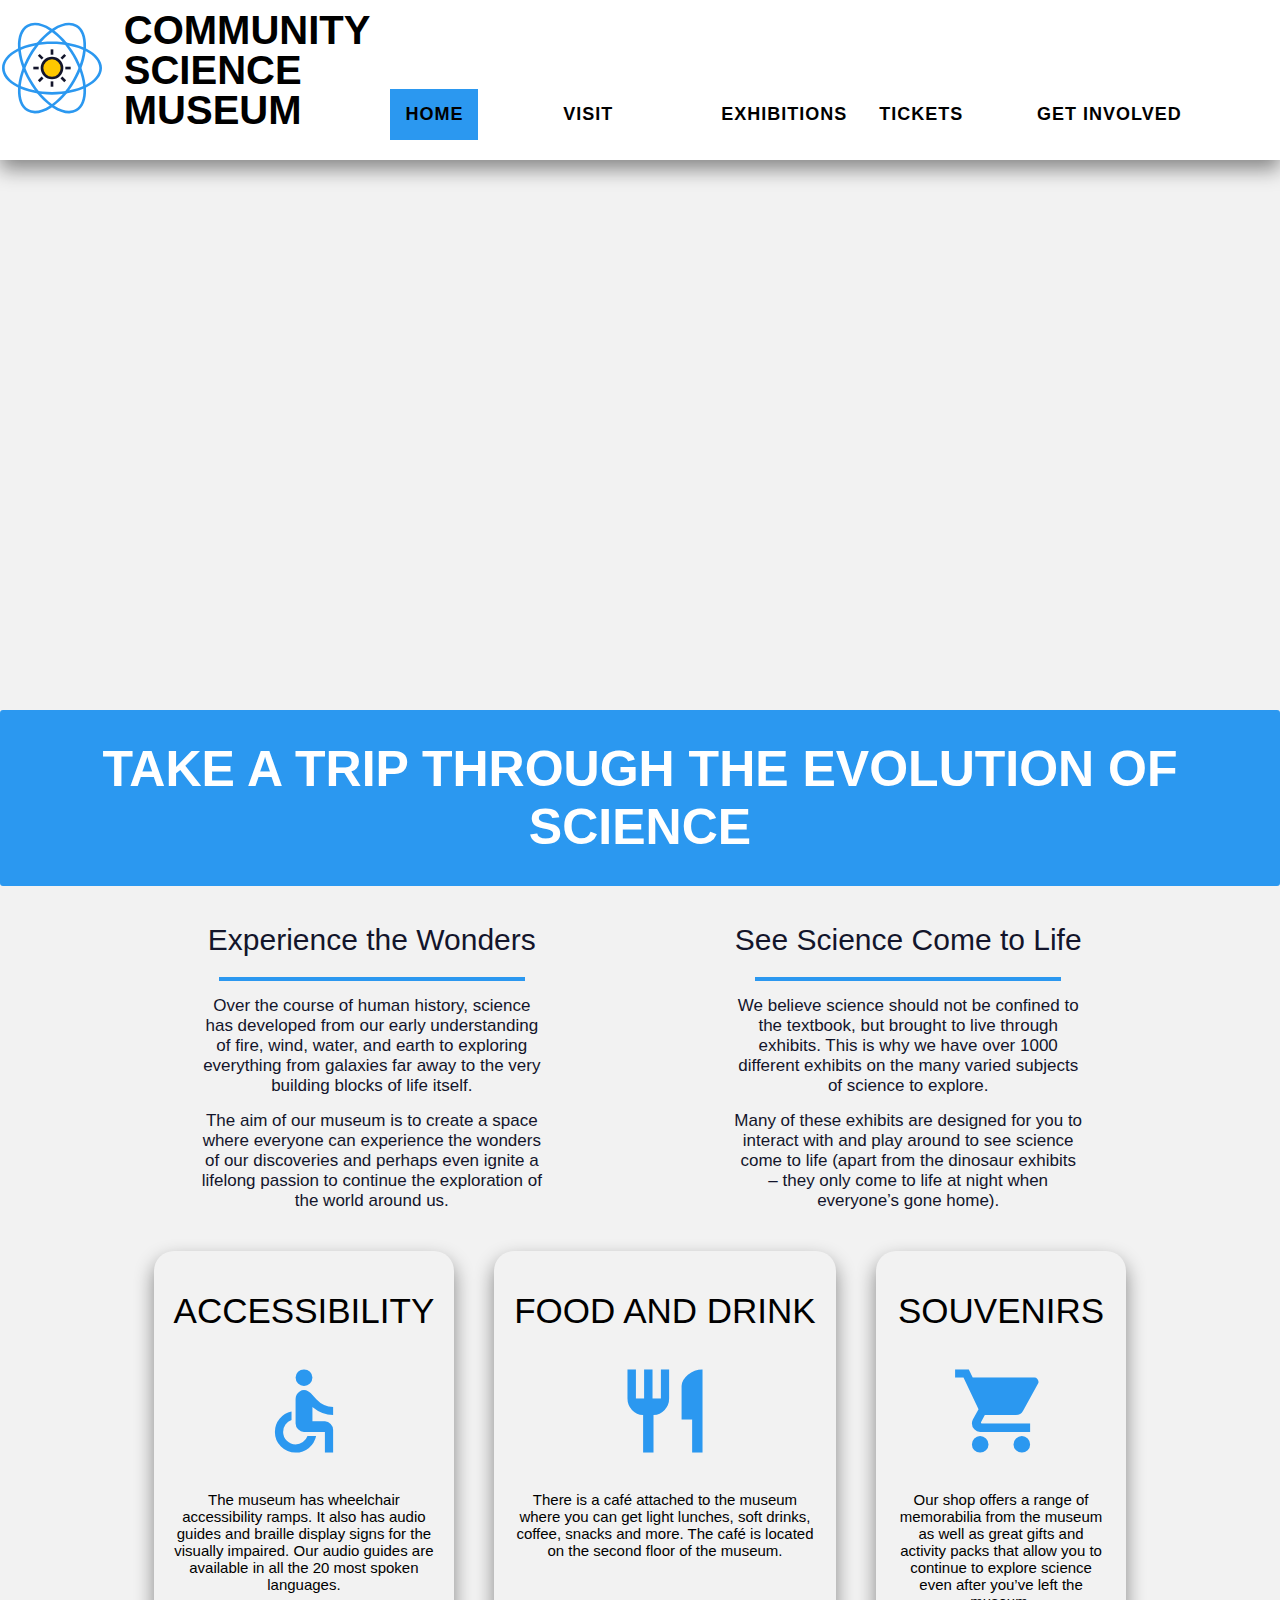
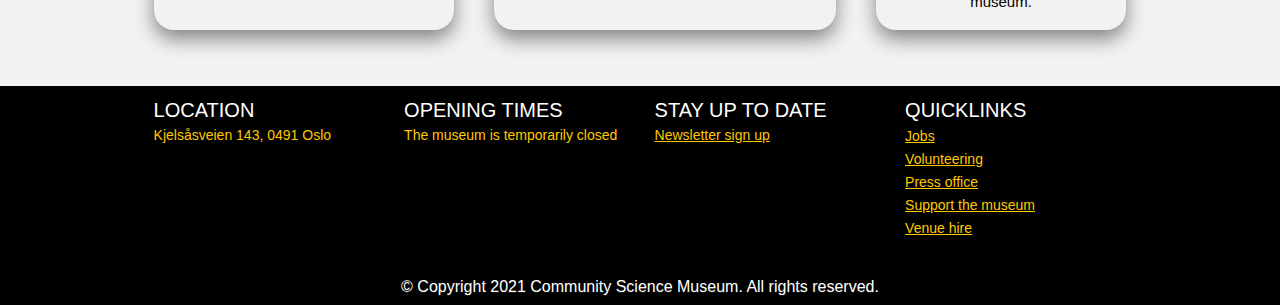
==== semesterproject/index.html @ 617e719e "first commit" ====
<!DOCTYPE html>
<html lang="en">
  <head>
    <meta charset="UTF-8" />
    <meta name="author" content="Herman Randem" />
    <meta name="viewport" content="width=device-width, initial-scale=1.0" />
    <meta
      name="description"
      content="Community Science Museum is a community where anyone can experience the evolution of science through exciting exhibitions and informative guides. We have special events and programs for kids, teachers and researchers."
    />
    <!-- Hotjar Tracking Code for https://priceless-kepler-47f0bd.netlify.app/index.html -->
    <script>
      (function (h, o, t, j, a, r) {
        h.hj =
          h.hj ||
          function () {
            (h.hj.q = h.hj.q || []).push(arguments);
          };
        h._hjSettings = { hjid: 2417031, hjsv: 6 };
        a = o.getElementsByTagName("head")[0];
        r = o.createElement("script");
        r.async = 1;
        r.src = t + h._hjSettings.hjid + j + h._hjSettings.hjsv;
        a.appendChild(r);
      })(window, document, "https://static.hotjar.com/c/hotjar-", ".js?sv=");
    </script>

    <script type="text/javascript" src="js/index.js"></script>
    <link href="styles/index.css" rel="stylesheet" />
    <link href="styles/core.css" rel="stylesheet" />
    <link
      rel="stylesheet"
      rel="preload"
      href="https://fonts.googleapis.com/icon?family=Material+Icons"
    />
    <title>Community Science Museum</title>
  </head>
  <body>
    <!-- HEADER START -->
    <header>
      <div id="logo">
        <a
          alt="Community Science Museum logo."
          href="index.html"
          aria-label="Community Science Museum logo."
        >
          <svg
            xmlns="http://www.w3.org/2000/svg"
            width="150"
            height="136.08"
            viewBox="0 0 150 136.08"
          >
            <g id="Logo" transform="translate(-53 -59.96)">
              <rect
                id="Rectangle_8"
                data-name="Rectangle 8"
                width="4"
                height="8"
                transform="translate(126 148)"
                fill="#13152b"
              />
              <rect
                id="Rectangle_9"
                data-name="Rectangle 9"
                width="4"
                height="8"
                transform="translate(126 100)"
                fill="#13152b"
              />
              <rect
                id="Rectangle_10"
                data-name="Rectangle 10"
                width="8"
                height="4"
                transform="translate(100 126)"
                fill="#13152b"
              />
              <rect
                id="Rectangle_11"
                data-name="Rectangle 11"
                width="8"
                height="4"
                transform="translate(148 126)"
                fill="#13152b"
              />
              <rect
                id="Rectangle_12"
                data-name="Rectangle 12"
                width="8.004"
                height="4"
                transform="translate(143.546 140.726) rotate(45)"
                fill="#13152b"
              />
              <rect
                id="Rectangle_13"
                data-name="Rectangle 13"
                width="8.004"
                height="4"
                transform="translate(109.606 106.786) rotate(45)"
                fill="#13152b"
              />
              <rect
                id="Rectangle_14"
                data-name="Rectangle 14"
                width="4"
                height="8.004"
                transform="translate(112.445 140.725) rotate(45)"
                fill="#13152b"
              />
              <rect
                id="Rectangle_15"
                data-name="Rectangle 15"
                width="4"
                height="8.004"
                transform="translate(146.383 106.786) rotate(45)"
                fill="#13152b"
              />
              <path
                id="Path_1"
                data-name="Path 1"
                d="M153.47,196.04c-7.24,0-15.424-2.77-23.984-8.229-13.369-8.525-26.188-22.671-36.1-39.831S77.643,112.647,76.944,96.806C76.225,80.5,81.038,68.51,90.5,63.048s22.249-3.635,36.012,5.141C139.878,76.714,152.7,90.86,162.6,108.02s15.748,35.333,16.447,51.174c.719,16.308-4.1,28.3-13.554,33.757A23.715,23.715,0,0,1,153.47,196.04ZM102.548,63.96A19.816,19.816,0,0,0,92.5,66.512c-8.1,4.678-12.208,15.374-11.558,30.117.671,15.21,6.323,32.737,15.916,49.351s21.943,30.271,34.78,38.458c12.443,7.935,23.757,9.727,31.861,5.05s12.208-15.374,11.558-30.117c-.671-15.21-6.323-32.737-15.916-49.351S137.2,79.749,124.358,71.562c-7.9-5.04-15.351-7.6-21.81-7.6Z"
                fill="#2b98f0"
              />
              <path
                id="Path_2"
                data-name="Path 2"
                d="M102.53,196.04A23.715,23.715,0,0,1,90.5,192.952c-9.459-5.461-14.272-17.45-13.554-33.757.7-15.841,6.54-34.015,16.447-51.174s22.726-31.305,36.1-39.831c13.762-8.775,26.553-10.6,36.012-5.141s14.272,17.45,13.554,33.757c-.7,15.841-6.54,34.015-16.447,51.174s-22.726,31.305-36.1,39.831c-8.56,5.458-16.744,8.229-23.985,8.229ZM153.452,63.96c-6.459,0-13.906,2.562-21.811,7.6-12.837,8.187-25.188,21.844-34.78,38.458s-15.245,34.14-15.916,49.351c-.65,14.743,3.454,25.439,11.558,30.117s19.417,2.885,31.861-5.05c12.837-8.187,25.188-21.844,34.78-38.458s15.245-34.14,15.916-49.351c.65-14.743-3.454-25.439-11.558-30.117a19.82,19.82,0,0,0-10.05-2.552Z"
                fill="#2b98f0"
              />
              <path
                id="Path_3"
                data-name="Path 3"
                d="M128,167.96c-19.814,0-38.474-4.029-52.541-11.344C60.976,149.085,53,138.922,53,128s7.976-21.085,22.459-28.616C89.526,92.069,108.186,88.04,128,88.04s38.474,4.029,52.541,11.344C195.024,106.915,203,117.078,203,128s-7.976,21.085-22.459,28.616C166.474,163.931,147.814,167.96,128,167.96Zm0-75.92c-39.149,0-71,16.131-71,35.96s31.851,35.96,71,35.96,71-16.131,71-35.96-31.851-35.96-71-35.96Z"
                fill="#2b98f0"
              />
              <circle
                id="Ellipse_1"
                data-name="Ellipse 1"
                cx="15"
                cy="15"
                r="15"
                transform="translate(113 113)"
                fill="#FFC800"
              />
              <path
                id="Path_4"
                data-name="Path 4"
                d="M128,145a17,17,0,1,1,17-17A17.019,17.019,0,0,1,128,145Zm0-30a13,13,0,1,0,13,13A13.015,13.015,0,0,0,128,115Z"
                fill="#13152b"
              />
            </g>
          </svg>
        </a>
      </div>
      <a href="index.html">
        <div class="bannerwrap">
          <h1 class="banner">community</h1>
          <h2 class="banner">science</h2>
          <h3 class="banner">museum</h3>
        </div>
      </a>
      <div class="navbar">
        <ul>
          <li><a class="current" href="index.html">Home</a></li>
          <li><a href="visit.html">Visit</a></li>
          <li><a href="exhibitions.html">Exhibitions</a></li>
          <li><a href="tickets.html">Tickets</a></li>
          <li><a href="getinvolved.html">Get involved</a></li>
        </ul>
      </div>
      <div class="hamburger">
        <i onclick="check()" class="material-icons"> menu </i>
      </div>
      <div class="hamburgerout hidden" id="hambu">
        <ul>
          <a href="index.html"><li>Home</li></a>
          <a href="visit.html"><li>Visit</li></a>
          <a href="exhibitions.html"><li>Exhibitions</li></a>
          <a href="tickets.html"><li>Tickets</li></a>
          <a href="getinvolved.html"><li>Get involved</li></a>
        </ul>
      </div>
    </header>
    <!-- HEADER END -->
    <main>
      <div class="welcome">
        <div class="headline">
          <h4 class="audiohead">
            take a trip through the evolution of science
          </h4>
        </div>
      </div>
      <div class="board">
        <div class="exp">
          <h5 class="boardhead">Experience the Wonders</h5>
          <div class="breakline"></div>
          <p class="subtext">
            Over the course of human history, science has developed from our
            early understanding of fire, wind, water, and earth to exploring
            everything from galaxies far away to the very building blocks of
            life itself.
          </p>
          <p class="subtext">
            The aim of our museum is to create a space where everyone can
            experience the wonders of our discoveries and perhaps even ignite a
            lifelong passion to continue the exploration of the world around us.
          </p>
        </div>
        <div class="life">
          <h6 class="boardhead">See Science Come to Life</h6>
          <div class="breakline"></div>
          <p class="subtext">
            We believe science should not be confined to the textbook, but
            brought to live through exhibits. This is why we have over 1000
            different exhibits on the many varied subjects of science to
            explore.
          </p>
          <p class="subtext">
            Many of these exhibits are designed for you to interact with and
            play around to see science come to life (apart from the dinosaur
            exhibits – they only come to life at night when everyone’s gone
            home).
          </p>
        </div>
      </div>
      <div class="facilitygrid">
        <div class="access">
          <h7 class="secondhead">Accessibility</h7>
          <span class="material-icons"> accessible </span>
          <p class="secondp">
            The museum has wheelchair accessibility ramps. It also has audio
            guides and braille display signs for the visually impaired. Our
            audio guides are available in all the 20 most spoken languages.
          </p>
        </div>
        <div class="consume">
          <h8 class="secondhead">Food and drink</h8>
          <span class="material-icons"> restaurant </span>
          <p class="secondp">
            There is a café attached to the museum where you can get light
            lunches, soft drinks, coffee, snacks and more. The café is located
            on the second floor of the museum.
          </p>
        </div>
        <div class="shop">
          <h9 class="secondhead">Souvenirs</h9>
          <span class="material-icons"> local_grocery_store </span>
          <p class="secondp">
            Our shop offers a range of memorabilia from the museum as well as
            great gifts and activity packs that allow you to continue to explore
            science even after you’ve left the museum.
          </p>
        </div>
      </div>
    </main>
    <!-- FooTer -->
    <footer>
      <div class="footerpart1">
        <h6 class="footerhead">Location</h6>
        <p class="footerp">Kjelsåsveien 143, 0491 Oslo</p>
      </div>
      <div class="footerpart2">
        <h7 class="footerhead">Opening times</h7>
        <p class="footerp">The museum is temporarily closed</p>
      </div>
      <div class="footerpart3">
        <h8 class="footerhead">Stay up to date</h8>
        <a href="#">Newsletter sign up</a>
      </div>
      <div class="footerpart4">
        <h9 class="footerhead">Quicklinks</h9>
        <ul>
          <li><a href="getinvolved.html">Jobs</a></li>
          <li><a href="getinvolved.html">Volunteering</a></li>
          <li><a href="#">Press office</a></li>
          <li><a href="getinvolved.html">Support the museum</a></li>
          <li><a href="#">Venue hire</a></li>
        </ul>
      </div>
      <div class="footercopy">
        <p class="cp-text">
          © Copyright 2021 Community Science Museum. All rights reserved.
        </p>
      </div>
    </footer>
  </body>
</html>
---- semesterproject/styles/index.css ----
.welcome {
	position: relative;
	background-image: url("/images/mammothcomp.webp");
	background-size: cover;
	height: 730px;
	overflow-x: hidden;
	overflow-y: hidden;
}
.headline {
	background-color: #2b98f0;
	border-radius: 3px;
	position: absolute;
	width: 100%;
	margin-top: 550px;
	padding: 0px;
	text-align: center;
}
.board {
	display: grid;
	grid-template-areas: "exp life";
	grid-template-columns: 1fr 1fr;
	margin: 1% 12% 2% 12%;
	grid-gap: 100px;
}
.boardhead {
	font-family: "Audiowide", sans-serif;
	font-size: 30px;
	color: #13152b;
	margin: 20px;
	font-weight: 200;
	text-align: center;
}
.breakline {
	border-width: 0px 0px 4px 0px;
	border-style: solid;
	width: 50%;
	margin: 0px auto;
	display: flex;
	color: #2b98f0;
}
.subtext {
	font-family: "OpenSansReg", sans-serif;
	font-size: 17px;
	color: #13152b;
	text-align: center;
	max-width: 80%;
	margin: 15px auto;
}
.audiohead {
	font-family: "Audiowide", sans-serif;
	font-size: 50px;
	color: #fff;
	text-transform: uppercase;
	margin: 30px;
}
.exp {
	grid-area: exp;
}
.life {
	grid-area: life;
}
.facilitygrid {
	display: grid;
	grid-template-areas: "access consume shop";
	grid-template-columns: 1fr 1fr 1fr;
	margin: 1% 12% 2% 12%;
	grid-gap: 40px;
}
.access {
	grid-area: access;
	box-shadow: 0px 9px 19px rgba(0, 0, 0, 0.45);
	padding: 20px;
	color: #000;
	border-radius: 20px;
}
.consume {
	grid-area: consume;
	box-shadow: 0px 9px 19px rgba(0, 0, 0, 0.45);
	padding: 20px;
	color: #000;
	border-radius: 20px;
}
.shop {
	grid-area: shop;
	box-shadow: 0px 9px 19px rgba(0, 0, 0, 0.45);
	padding: 20px;
	color: #000;
	border-radius: 20px;
}
.facilitygrid span {
	display: block;
	text-align: center;
	color: #2b98f0;
	font-size: 100px;
	margin: 30px 0px;
}
.secondhead {
	display: block;
	font-family: "OpenSansBold", sans-serif;
	font-size: 35px;
	text-transform: uppercase;
	margin: 20px 0px;
	text-align: center;
	white-space: nowrap;
}
.secondp {
	font-family: "OpenSansReg", sans-serif;
	font-size: 15px;
	text-align: center;
	max-width: 500px;
	margin: auto;
}
@media only screen and (max-width: 1145px) {
	.facilitygrid {
		grid-template-areas:
			"access"
			"consume"
			"shop";
		grid-template-columns: 1fr;
		margin: 100px;
	}
	.welcome {
		background-position: center;
		height: 450px;
	}
	.headline {
		margin-top: 300px;
	}
	.audiohead {
		font-size: 25px;
		margin: 10px 5px;
	}
}
@media only screen and (max-width: 450px) {
	.facilitygrid {
		margin: 1%;
	}
}
@media only screen and (max-width: 850px) {
	.board {
		grid-template-areas:
			"exp"
			"life";
		grid-template-columns: 1fr;
		grid-gap: 20px;
	}
}
---- semesterproject/styles/core.css ----
@font-face {
	font-family: OpenSansReg;
	src: url("/fonts/OpenSans-Regular.ttf");
}
@font-face {
	font-family: OpenSansBold;
	src: url("/fonts/OpenSans-Bold.ttf");
}
@font-face {
	font-family: Audiowide;
	src: url("/fonts/Audiowide-Regular.ttf");
}

/* Remove outlines */
input:focus,
select:focus,
textarea:focus,
button:focus {
	outline: none;
}
/* Outlines */

/* HEADER */
header {
	box-shadow: 0px 9px 19px rgba(0, 0, 0, 0.45);
	grid-template-areas:
		"logo banner navbar"
		"hamburger hamburger hamburger";
	grid-template-columns: 0.7fr 1.5fr 6fr;
	grid-gap: 20px;
	background-color: #fff;
	display: grid;
	width: 100%;
}
header a {
	text-decoration: none;
}
body {
	margin: 0;
	background-color: #f2f2f2;
	display: flex;
	min-height: 100vh;
	flex-direction: column;
}
main {
	flex: 1;
}
#logo {
	grid-area: logo;
	display: flex;
	margin: auto;
}
svg {
	width: 100px;
}
.bannerwrap {
	grid-area: banner;
	display: flex;
	flex-direction: column;
}
.banner {
	color: #000;
	margin: 0px;
	text-transform: uppercase;
	font-size: 40px;
	font-family: "Audiowide", sans-serif;
	display: inline;
	line-height: 40px;
	user-select: none;
}
h1.banner {
	margin-top: 10px;
}
.current {
	background-color: #2b98f0;
	color: #000 !important;
}
.hamburger {
	margin: auto;
	display: none;
}
.hamburger i {
	color: #000;
	font-size: 3rem;
	user-select: none;
	padding: 10px;
	margin-left: 10px;
}
.hamburgerout {
	text-align: center;
	width: 100%;
	grid-area: hamburger;
}

.hidden {
	display: none;
}

.hamburgerout ul {
	list-style: none;
	margin: 0px;
	padding: 0px;
}
.hamburgerout li {
	margin: 0px 0px 0px 0px;
	border-style: solid;
	border-width: 1px 0px 0px 0px;
	font-family: "OpenSansReg", sans-serif;
	text-transform: uppercase;
	padding: 20px 0px;
}
.hamburgerout a {
	color: #000;
	text-decoration: none;
	font-size: 18px;
	font-weight: 600;
	text-transform: uppercase;
}
.hamburgerout li:hover {
	background-color: #2b98f0;
	color: white;
}
.navbar {
	display: flex;
}
.navbar ul {
	margin: 0;
	padding: 0;
	display: flex;
	width: 100%;
	margin-right: 100px;
}
.navbar li {
	text-transform: uppercase;
	list-style: none;
	flex-grow: 1;
	white-space: nowrap;
	font-family: "OpenSansReg", sans-serif;
	font-weight: 300;
	position: relative;
	letter-spacing: 1px;
}
.navbar li a {
	font-weight: 600;
	color: #000;
	position: absolute;
	bottom: 0;
	padding: 15px;
	font-size: 18px;
	-webkit-transition: 0.2s ease;
	-o-transition: 0.2s ease;
	transition: 0.2s ease;
}
.navbar li a:hover {
	cursor: pointer;
	background-color: #7c7a7a;
	color: #fff;
}
/* HEADER END */

/* Reused breakline */
.breakline {
	border-width: 0px 0px 4px 0px;
	border-style: solid;
	width: 70%;
	display: flex;
	color: #2b98f0;
}
/* Footer */
footer {
	background-color: #000;
	display: grid;
	grid-template-areas:
		"location opening newsletter quicklinks"
		"copyright copyright copyright copyright";
	grid-template-columns: 1fr 1fr 1fr 1fr;
	grid-gap: 0px 3%;
	padding: 1% 12% 0% 12%;
	margin-top: 30px;
}
.footerpart1 {
	grid-area: location;
}
.footerpart2 {
	grid-area: opening;
}
.footerpart3 {
	grid-area: newsletter;
}
.footerpart4 {
	grid-area: quicklinks;
}
.footercopy {
	grid-area: copyright;
}
.footerhead {
	font-family: "OpenSansLightBold", sans-serif;
	font-size: 20px;
	margin: 0px;
	text-transform: uppercase;
	color: white;
	font-weight: normal;
}
.footerp {
	font-family: "OpenSansReg", sans-serif;
	font-size: 14px;
	margin: 5px 0px;
	color: #ffc800;
}
.footerpart3 a {
	color: #ffc800;
	font-family: "OpenSansReg", sans-serif;
	font-size: 14px;
	display: flex;
	flex-direction: column;
	margin: 5px 0px;
}
.footerpart4 ul {
	list-style: none;
	padding: 0px;
	margin: 0px;
}
.footerpart4 li {
	margin: 5px 0px;
}
.footerpart4 a {
	color: #ffc800;
	font-family: "OpenSansReg", sans-serif;
	font-size: 14px;
}
.cp-text {
	color: white;
	text-shadow: 0 1px rgba(255, 255, 255, 0.1);
	text-align: center;
	font-family: "Raleway", sans-serif;
	padding-top: 20px;
	font-size: 16px;
	padding-bottom: 4px;
	margin-bottom: 5px;
}
/* Footer end */
/* Footer layout switch */
@media only screen and (max-width: 920px) {
	footer {
		grid-template-areas:
			"location quicklinks"
			"newsletter quicklinks"
			"opening quicklinks"
			"copyright copyright";
		grid-template-columns: 1fr 1fr;
		padding: 2% 10% 0% 10%;
	}
}
/* Hamburger entry */
@media only screen and (max-width: 1245px) {
	.navbar {
		display: none;
	}
	.hamburger {
		margin: auto;
		display: flex;
		margin-right: 50px;
	}
	svg {
		padding-left: 10px;
	}
}
@media only screen and (min-width: 1246px) {
	.hamburgerout {
		display: none;
	}
}
/* Larger phonescreens */
@media only screen and (max-width: 600px) {
	.banner {
		font-size: 25px;
		line-height: normal;
	}
	h1.banner {
		margin-top: 20px;
	}
	.hamburger i {
		font-size: 33px;
	}
	header {
		grid-gap: 5px;
	}
	.secondhead {
		white-space: normal;
	}
	svg {
		width: 80px;
	}
}
/* 340px wide screens */
@media only screen and (max-width: 400px) {
	.hamburgerout {
		text-align: left;
	}
	.hamburgerout li {
		padding-left: 10px;
	}
	svg {
		padding-left: 1px;
	}
}
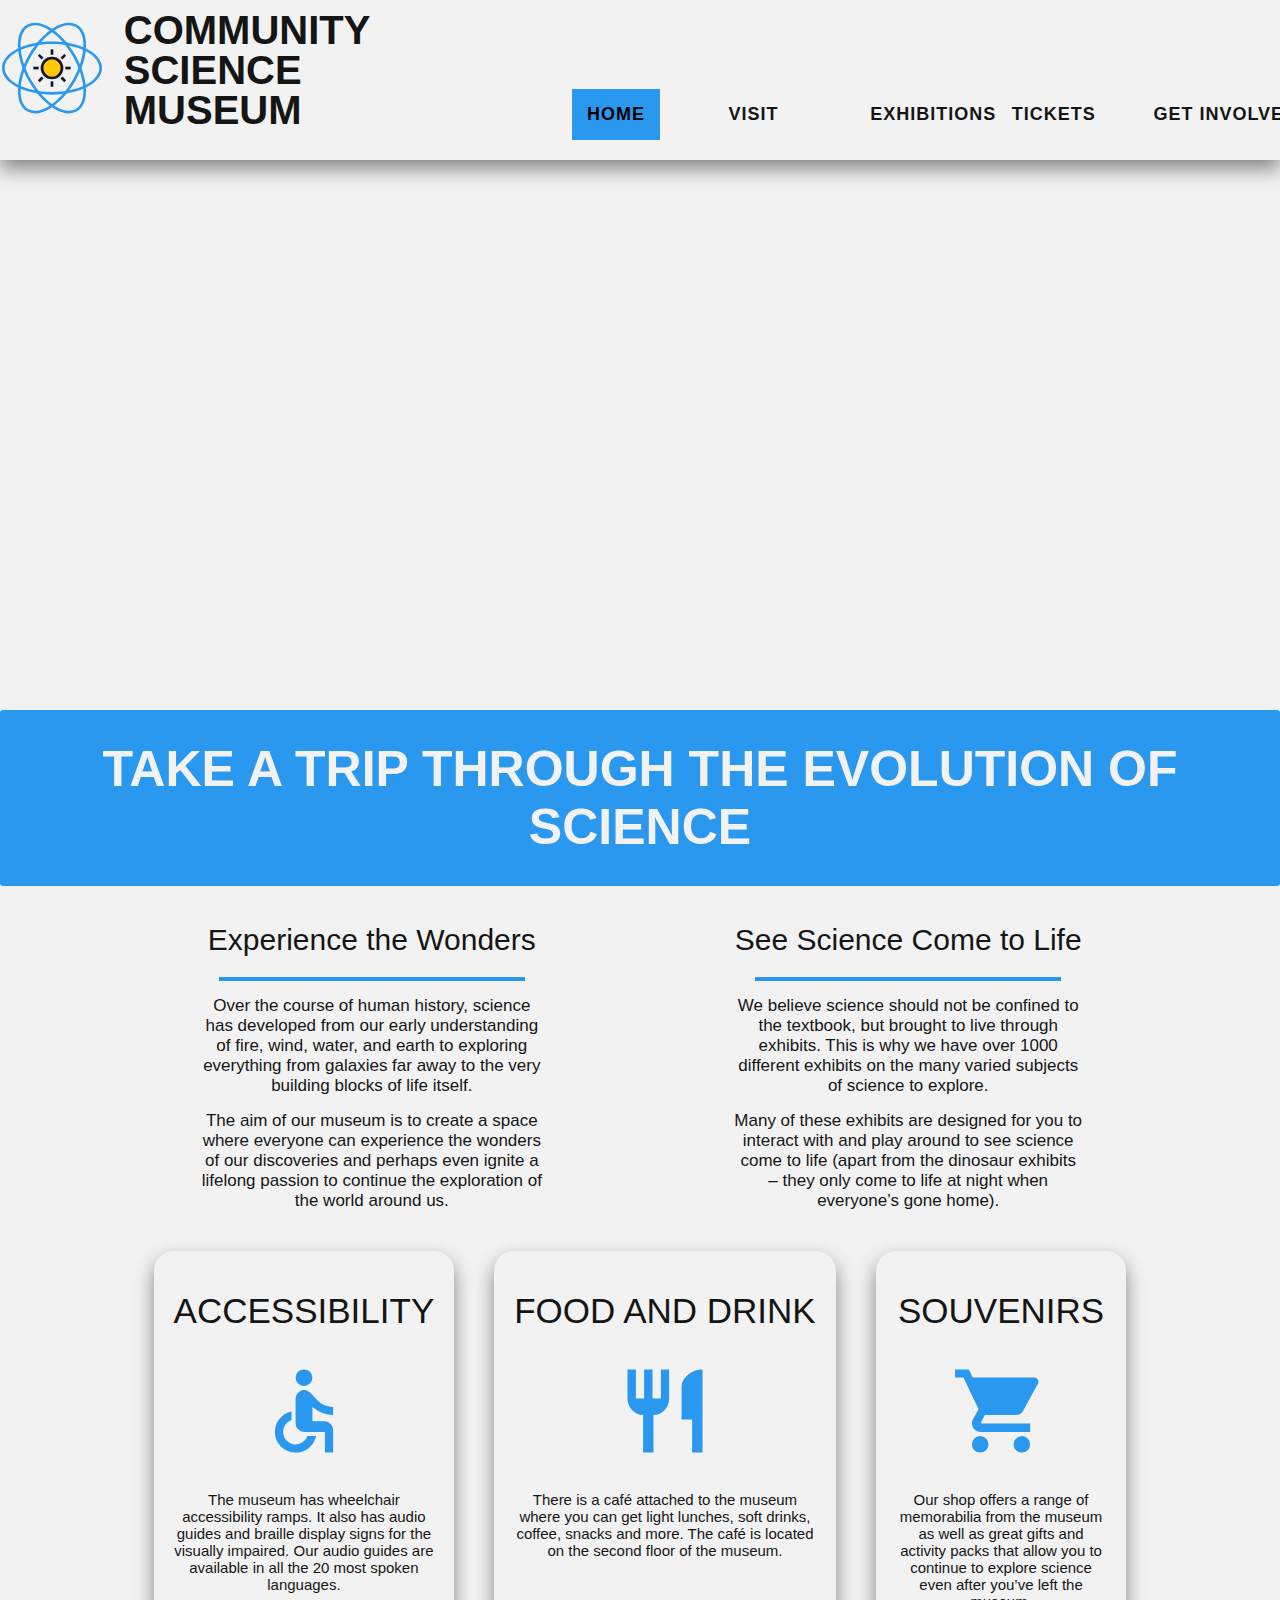
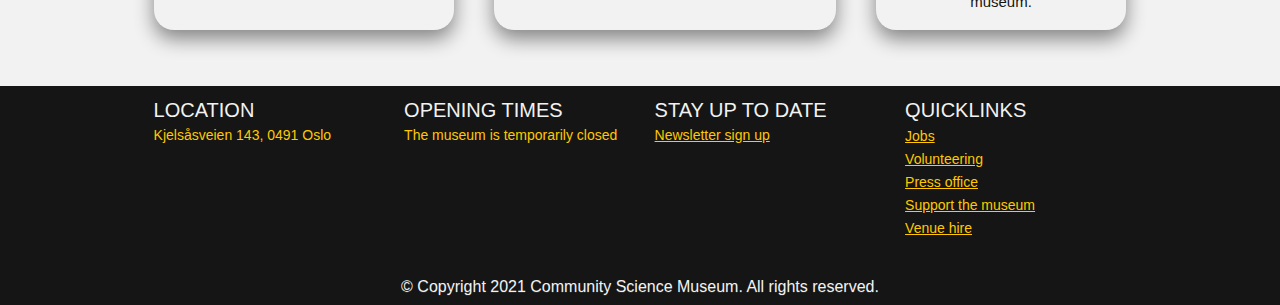
==== commit d40a1658: "Added root colors to project" ====
--- a/semesterproject/index.html
+++ b/semesterproject/index.html
@@ -1,287 +1,287 @@
 <!DOCTYPE html>
 <html lang="en">
-  <head>
-    <meta charset="UTF-8" />
-    <meta name="author" content="Herman Randem" />
-    <meta name="viewport" content="width=device-width, initial-scale=1.0" />
-    <meta
-      name="description"
-      content="Community Science Museum is a community where anyone can experience the evolution of science through exciting exhibitions and informative guides. We have special events and programs for kids, teachers and researchers."
-    />
-    <!-- Hotjar Tracking Code for https://priceless-kepler-47f0bd.netlify.app/index.html -->
-    <script>
-      (function (h, o, t, j, a, r) {
-        h.hj =
-          h.hj ||
-          function () {
-            (h.hj.q = h.hj.q || []).push(arguments);
-          };
-        h._hjSettings = { hjid: 2417031, hjsv: 6 };
-        a = o.getElementsByTagName("head")[0];
-        r = o.createElement("script");
-        r.async = 1;
-        r.src = t + h._hjSettings.hjid + j + h._hjSettings.hjsv;
-        a.appendChild(r);
-      })(window, document, "https://static.hotjar.com/c/hotjar-", ".js?sv=");
-    </script>
+	<head>
+		<meta charset="UTF-8" />
+		<meta name="author" content="Herman Randem" />
+		<meta name="viewport" content="width=device-width, initial-scale=1.0" />
+		<meta
+			name="description"
+			content="Community Science Museum is a community where anyone can experience the evolution of science through exciting exhibitions and informative guides. We have special events and programs for kids, teachers and researchers."
+		/>
+		<!-- Hotjar Tracking Code for https://priceless-kepler-47f0bd.netlify.app/index.html -->
+		<script>
+			(function (h, o, t, j, a, r) {
+				h.hj =
+					h.hj ||
+					function () {
+						(h.hj.q = h.hj.q || []).push(arguments);
+					};
+				h._hjSettings = { hjid: 2417031, hjsv: 6 };
+				a = o.getElementsByTagName("head")[0];
+				r = o.createElement("script");
+				r.async = 1;
+				r.src = t + h._hjSettings.hjid + j + h._hjSettings.hjsv;
+				a.appendChild(r);
+			})(window, document, "https://static.hotjar.com/c/hotjar-", ".js?sv=");
+		</script>
 
-    <script type="text/javascript" src="js/index.js"></script>
-    <link href="styles/index.css" rel="stylesheet" />
-    <link href="styles/core.css" rel="stylesheet" />
-    <link
-      rel="stylesheet"
-      rel="preload"
-      href="https://fonts.googleapis.com/icon?family=Material+Icons"
-    />
-    <title>Community Science Museum</title>
-  </head>
-  <body>
-    <!-- HEADER START -->
-    <header>
-      <div id="logo">
-        <a
-          alt="Community Science Museum logo."
-          href="index.html"
-          aria-label="Community Science Museum logo."
-        >
-          <svg
-            xmlns="http://www.w3.org/2000/svg"
-            width="150"
-            height="136.08"
-            viewBox="0 0 150 136.08"
-          >
-            <g id="Logo" transform="translate(-53 -59.96)">
-              <rect
-                id="Rectangle_8"
-                data-name="Rectangle 8"
-                width="4"
-                height="8"
-                transform="translate(126 148)"
-                fill="#13152b"
-              />
-              <rect
-                id="Rectangle_9"
-                data-name="Rectangle 9"
-                width="4"
-                height="8"
-                transform="translate(126 100)"
-                fill="#13152b"
-              />
-              <rect
-                id="Rectangle_10"
-                data-name="Rectangle 10"
-                width="8"
-                height="4"
-                transform="translate(100 126)"
-                fill="#13152b"
-              />
-              <rect
-                id="Rectangle_11"
-                data-name="Rectangle 11"
-                width="8"
-                height="4"
-                transform="translate(148 126)"
-                fill="#13152b"
-              />
-              <rect
-                id="Rectangle_12"
-                data-name="Rectangle 12"
-                width="8.004"
-                height="4"
-                transform="translate(143.546 140.726) rotate(45)"
-                fill="#13152b"
-              />
-              <rect
-                id="Rectangle_13"
-                data-name="Rectangle 13"
-                width="8.004"
-                height="4"
-                transform="translate(109.606 106.786) rotate(45)"
-                fill="#13152b"
-              />
-              <rect
-                id="Rectangle_14"
-                data-name="Rectangle 14"
-                width="4"
-                height="8.004"
-                transform="translate(112.445 140.725) rotate(45)"
-                fill="#13152b"
-              />
-              <rect
-                id="Rectangle_15"
-                data-name="Rectangle 15"
-                width="4"
-                height="8.004"
-                transform="translate(146.383 106.786) rotate(45)"
-                fill="#13152b"
-              />
-              <path
-                id="Path_1"
-                data-name="Path 1"
-                d="M153.47,196.04c-7.24,0-15.424-2.77-23.984-8.229-13.369-8.525-26.188-22.671-36.1-39.831S77.643,112.647,76.944,96.806C76.225,80.5,81.038,68.51,90.5,63.048s22.249-3.635,36.012,5.141C139.878,76.714,152.7,90.86,162.6,108.02s15.748,35.333,16.447,51.174c.719,16.308-4.1,28.3-13.554,33.757A23.715,23.715,0,0,1,153.47,196.04ZM102.548,63.96A19.816,19.816,0,0,0,92.5,66.512c-8.1,4.678-12.208,15.374-11.558,30.117.671,15.21,6.323,32.737,15.916,49.351s21.943,30.271,34.78,38.458c12.443,7.935,23.757,9.727,31.861,5.05s12.208-15.374,11.558-30.117c-.671-15.21-6.323-32.737-15.916-49.351S137.2,79.749,124.358,71.562c-7.9-5.04-15.351-7.6-21.81-7.6Z"
-                fill="#2b98f0"
-              />
-              <path
-                id="Path_2"
-                data-name="Path 2"
-                d="M102.53,196.04A23.715,23.715,0,0,1,90.5,192.952c-9.459-5.461-14.272-17.45-13.554-33.757.7-15.841,6.54-34.015,16.447-51.174s22.726-31.305,36.1-39.831c13.762-8.775,26.553-10.6,36.012-5.141s14.272,17.45,13.554,33.757c-.7,15.841-6.54,34.015-16.447,51.174s-22.726,31.305-36.1,39.831c-8.56,5.458-16.744,8.229-23.985,8.229ZM153.452,63.96c-6.459,0-13.906,2.562-21.811,7.6-12.837,8.187-25.188,21.844-34.78,38.458s-15.245,34.14-15.916,49.351c-.65,14.743,3.454,25.439,11.558,30.117s19.417,2.885,31.861-5.05c12.837-8.187,25.188-21.844,34.78-38.458s15.245-34.14,15.916-49.351c.65-14.743-3.454-25.439-11.558-30.117a19.82,19.82,0,0,0-10.05-2.552Z"
-                fill="#2b98f0"
-              />
-              <path
-                id="Path_3"
-                data-name="Path 3"
-                d="M128,167.96c-19.814,0-38.474-4.029-52.541-11.344C60.976,149.085,53,138.922,53,128s7.976-21.085,22.459-28.616C89.526,92.069,108.186,88.04,128,88.04s38.474,4.029,52.541,11.344C195.024,106.915,203,117.078,203,128s-7.976,21.085-22.459,28.616C166.474,163.931,147.814,167.96,128,167.96Zm0-75.92c-39.149,0-71,16.131-71,35.96s31.851,35.96,71,35.96,71-16.131,71-35.96-31.851-35.96-71-35.96Z"
-                fill="#2b98f0"
-              />
-              <circle
-                id="Ellipse_1"
-                data-name="Ellipse 1"
-                cx="15"
-                cy="15"
-                r="15"
-                transform="translate(113 113)"
-                fill="#FFC800"
-              />
-              <path
-                id="Path_4"
-                data-name="Path 4"
-                d="M128,145a17,17,0,1,1,17-17A17.019,17.019,0,0,1,128,145Zm0-30a13,13,0,1,0,13,13A13.015,13.015,0,0,0,128,115Z"
-                fill="#13152b"
-              />
-            </g>
-          </svg>
-        </a>
-      </div>
-      <a href="index.html">
-        <div class="bannerwrap">
-          <h1 class="banner">community</h1>
-          <h2 class="banner">science</h2>
-          <h3 class="banner">museum</h3>
-        </div>
-      </a>
-      <div class="navbar">
-        <ul>
-          <li><a class="current" href="index.html">Home</a></li>
-          <li><a href="visit.html">Visit</a></li>
-          <li><a href="exhibitions.html">Exhibitions</a></li>
-          <li><a href="tickets.html">Tickets</a></li>
-          <li><a href="getinvolved.html">Get involved</a></li>
-        </ul>
-      </div>
-      <div class="hamburger">
-        <i onclick="check()" class="material-icons"> menu </i>
-      </div>
-      <div class="hamburgerout hidden" id="hambu">
-        <ul>
-          <a href="index.html"><li>Home</li></a>
-          <a href="visit.html"><li>Visit</li></a>
-          <a href="exhibitions.html"><li>Exhibitions</li></a>
-          <a href="tickets.html"><li>Tickets</li></a>
-          <a href="getinvolved.html"><li>Get involved</li></a>
-        </ul>
-      </div>
-    </header>
-    <!-- HEADER END -->
-    <main>
-      <div class="welcome">
-        <div class="headline">
-          <h4 class="audiohead">
-            take a trip through the evolution of science
-          </h4>
-        </div>
-      </div>
-      <div class="board">
-        <div class="exp">
-          <h5 class="boardhead">Experience the Wonders</h5>
-          <div class="breakline"></div>
-          <p class="subtext">
-            Over the course of human history, science has developed from our
-            early understanding of fire, wind, water, and earth to exploring
-            everything from galaxies far away to the very building blocks of
-            life itself.
-          </p>
-          <p class="subtext">
-            The aim of our museum is to create a space where everyone can
-            experience the wonders of our discoveries and perhaps even ignite a
-            lifelong passion to continue the exploration of the world around us.
-          </p>
-        </div>
-        <div class="life">
-          <h6 class="boardhead">See Science Come to Life</h6>
-          <div class="breakline"></div>
-          <p class="subtext">
-            We believe science should not be confined to the textbook, but
-            brought to live through exhibits. This is why we have over 1000
-            different exhibits on the many varied subjects of science to
-            explore.
-          </p>
-          <p class="subtext">
-            Many of these exhibits are designed for you to interact with and
-            play around to see science come to life (apart from the dinosaur
-            exhibits – they only come to life at night when everyone’s gone
-            home).
-          </p>
-        </div>
-      </div>
-      <div class="facilitygrid">
-        <div class="access">
-          <h7 class="secondhead">Accessibility</h7>
-          <span class="material-icons"> accessible </span>
-          <p class="secondp">
-            The museum has wheelchair accessibility ramps. It also has audio
-            guides and braille display signs for the visually impaired. Our
-            audio guides are available in all the 20 most spoken languages.
-          </p>
-        </div>
-        <div class="consume">
-          <h8 class="secondhead">Food and drink</h8>
-          <span class="material-icons"> restaurant </span>
-          <p class="secondp">
-            There is a café attached to the museum where you can get light
-            lunches, soft drinks, coffee, snacks and more. The café is located
-            on the second floor of the museum.
-          </p>
-        </div>
-        <div class="shop">
-          <h9 class="secondhead">Souvenirs</h9>
-          <span class="material-icons"> local_grocery_store </span>
-          <p class="secondp">
-            Our shop offers a range of memorabilia from the museum as well as
-            great gifts and activity packs that allow you to continue to explore
-            science even after you’ve left the museum.
-          </p>
-        </div>
-      </div>
-    </main>
-    <!-- FooTer -->
-    <footer>
-      <div class="footerpart1">
-        <h6 class="footerhead">Location</h6>
-        <p class="footerp">Kjelsåsveien 143, 0491 Oslo</p>
-      </div>
-      <div class="footerpart2">
-        <h7 class="footerhead">Opening times</h7>
-        <p class="footerp">The museum is temporarily closed</p>
-      </div>
-      <div class="footerpart3">
-        <h8 class="footerhead">Stay up to date</h8>
-        <a href="#">Newsletter sign up</a>
-      </div>
-      <div class="footerpart4">
-        <h9 class="footerhead">Quicklinks</h9>
-        <ul>
-          <li><a href="getinvolved.html">Jobs</a></li>
-          <li><a href="getinvolved.html">Volunteering</a></li>
-          <li><a href="#">Press office</a></li>
-          <li><a href="getinvolved.html">Support the museum</a></li>
-          <li><a href="#">Venue hire</a></li>
-        </ul>
-      </div>
-      <div class="footercopy">
-        <p class="cp-text">
-          © Copyright 2021 Community Science Museum. All rights reserved.
-        </p>
-      </div>
-    </footer>
-  </body>
+		<script type="text/javascript" src="js/index.js"></script>
+		<link href="styles/index.css" rel="stylesheet" />
+		<link href="styles/core.css" rel="stylesheet" />
+		<link
+			rel="stylesheet"
+			rel="preload"
+			href="https://fonts.googleapis.com/icon?family=Material+Icons"
+		/>
+		<title>Community Science Museum</title>
+	</head>
+	<body>
+		<!-- HEADER START -->
+		<header>
+			<div id="logo">
+				<a
+					alt="Community Science Museum logo."
+					href="index.html"
+					aria-label="Community Science Museum logo."
+				>
+					<svg
+						xmlns="http://www.w3.org/2000/svg"
+						width="150"
+						height="136.08"
+						viewBox="0 0 150 136.08"
+					>
+						<g id="Logo" transform="translate(-53 -59.96)">
+							<rect
+								id="Rectangle_8"
+								data-name="Rectangle 8"
+								width="4"
+								height="8"
+								transform="translate(126 148)"
+								fill="#13152b"
+							/>
+							<rect
+								id="Rectangle_9"
+								data-name="Rectangle 9"
+								width="4"
+								height="8"
+								transform="translate(126 100)"
+								fill="#13152b"
+							/>
+							<rect
+								id="Rectangle_10"
+								data-name="Rectangle 10"
+								width="8"
+								height="4"
+								transform="translate(100 126)"
+								fill="#13152b"
+							/>
+							<rect
+								id="Rectangle_11"
+								data-name="Rectangle 11"
+								width="8"
+								height="4"
+								transform="translate(148 126)"
+								fill="#13152b"
+							/>
+							<rect
+								id="Rectangle_12"
+								data-name="Rectangle 12"
+								width="8.004"
+								height="4"
+								transform="translate(143.546 140.726) rotate(45)"
+								fill="#13152b"
+							/>
+							<rect
+								id="Rectangle_13"
+								data-name="Rectangle 13"
+								width="8.004"
+								height="4"
+								transform="translate(109.606 106.786) rotate(45)"
+								fill="#13152b"
+							/>
+							<rect
+								id="Rectangle_14"
+								data-name="Rectangle 14"
+								width="4"
+								height="8.004"
+								transform="translate(112.445 140.725) rotate(45)"
+								fill="#13152b"
+							/>
+							<rect
+								id="Rectangle_15"
+								data-name="Rectangle 15"
+								width="4"
+								height="8.004"
+								transform="translate(146.383 106.786) rotate(45)"
+								fill="#13152b"
+							/>
+							<path
+								id="Path_1"
+								data-name="Path 1"
+								d="M153.47,196.04c-7.24,0-15.424-2.77-23.984-8.229-13.369-8.525-26.188-22.671-36.1-39.831S77.643,112.647,76.944,96.806C76.225,80.5,81.038,68.51,90.5,63.048s22.249-3.635,36.012,5.141C139.878,76.714,152.7,90.86,162.6,108.02s15.748,35.333,16.447,51.174c.719,16.308-4.1,28.3-13.554,33.757A23.715,23.715,0,0,1,153.47,196.04ZM102.548,63.96A19.816,19.816,0,0,0,92.5,66.512c-8.1,4.678-12.208,15.374-11.558,30.117.671,15.21,6.323,32.737,15.916,49.351s21.943,30.271,34.78,38.458c12.443,7.935,23.757,9.727,31.861,5.05s12.208-15.374,11.558-30.117c-.671-15.21-6.323-32.737-15.916-49.351S137.2,79.749,124.358,71.562c-7.9-5.04-15.351-7.6-21.81-7.6Z"
+								fill="#2b98f0"
+							/>
+							<path
+								id="Path_2"
+								data-name="Path 2"
+								d="M102.53,196.04A23.715,23.715,0,0,1,90.5,192.952c-9.459-5.461-14.272-17.45-13.554-33.757.7-15.841,6.54-34.015,16.447-51.174s22.726-31.305,36.1-39.831c13.762-8.775,26.553-10.6,36.012-5.141s14.272,17.45,13.554,33.757c-.7,15.841-6.54,34.015-16.447,51.174s-22.726,31.305-36.1,39.831c-8.56,5.458-16.744,8.229-23.985,8.229ZM153.452,63.96c-6.459,0-13.906,2.562-21.811,7.6-12.837,8.187-25.188,21.844-34.78,38.458s-15.245,34.14-15.916,49.351c-.65,14.743,3.454,25.439,11.558,30.117s19.417,2.885,31.861-5.05c12.837-8.187,25.188-21.844,34.78-38.458s15.245-34.14,15.916-49.351c.65-14.743-3.454-25.439-11.558-30.117a19.82,19.82,0,0,0-10.05-2.552Z"
+								fill="#2b98f0"
+							/>
+							<path
+								id="Path_3"
+								data-name="Path 3"
+								d="M128,167.96c-19.814,0-38.474-4.029-52.541-11.344C60.976,149.085,53,138.922,53,128s7.976-21.085,22.459-28.616C89.526,92.069,108.186,88.04,128,88.04s38.474,4.029,52.541,11.344C195.024,106.915,203,117.078,203,128s-7.976,21.085-22.459,28.616C166.474,163.931,147.814,167.96,128,167.96Zm0-75.92c-39.149,0-71,16.131-71,35.96s31.851,35.96,71,35.96,71-16.131,71-35.96-31.851-35.96-71-35.96Z"
+								fill="#2b98f0"
+							/>
+							<circle
+								id="Ellipse_1"
+								data-name="Ellipse 1"
+								cx="15"
+								cy="15"
+								r="15"
+								transform="translate(113 113)"
+								fill="#FFC800"
+							/>
+							<path
+								id="Path_4"
+								data-name="Path 4"
+								d="M128,145a17,17,0,1,1,17-17A17.019,17.019,0,0,1,128,145Zm0-30a13,13,0,1,0,13,13A13.015,13.015,0,0,0,128,115Z"
+								fill="#13152b"
+							/>
+						</g>
+					</svg>
+				</a>
+			</div>
+			<a href="index.html">
+				<div class="bannerwrap">
+					<h1 class="banner">community</h1>
+					<h2 class="banner">science</h2>
+					<h3 class="banner">museum</h3>
+				</div>
+			</a>
+			<div class="navbar">
+				<ul>
+					<li><a class="current" href="index.html">Home</a></li>
+					<li><a href="visit.html">Visit</a></li>
+					<li><a href="exhibitions.html">Exhibitions</a></li>
+					<li><a href="tickets.html">Tickets</a></li>
+					<li><a href="getinvolved.html">Get involved</a></li>
+				</ul>
+			</div>
+			<div class="hamburger">
+				<i onclick="check()" class="material-icons"> menu </i>
+			</div>
+			<div class="hamburgerout hidden" id="hambu">
+				<ul>
+					<a href="index.html"><li>Home</li></a>
+					<a href="visit.html"><li>Visit</li></a>
+					<a href="exhibitions.html"><li>Exhibitions</li></a>
+					<a href="tickets.html"><li>Tickets</li></a>
+					<a href="getinvolved.html"><li>Get involved</li></a>
+				</ul>
+			</div>
+		</header>
+		<!-- HEADER END -->
+		<main>
+			<div class="welcome">
+				<div class="headline">
+					<h4 class="audiohead">
+						take a trip through the evolution of science
+					</h4>
+				</div>
+			</div>
+			<div class="board">
+				<div class="exp">
+					<h5 class="boardhead">Experience the Wonders</h5>
+					<div class="breakline"></div>
+					<p class="subtext">
+						Over the course of human history, science has developed from our
+						early understanding of fire, wind, water, and earth to exploring
+						everything from galaxies far away to the very building blocks of
+						life itself.
+					</p>
+					<p class="subtext">
+						The aim of our museum is to create a space where everyone can
+						experience the wonders of our discoveries and perhaps even ignite a
+						lifelong passion to continue the exploration of the world around us.
+					</p>
+				</div>
+				<div class="life">
+					<h6 class="boardhead">See Science Come to Life</h6>
+					<div class="breakline"></div>
+					<p class="subtext">
+						We believe science should not be confined to the textbook, but
+						brought to live through exhibits. This is why we have over 1000
+						different exhibits on the many varied subjects of science to
+						explore.
+					</p>
+					<p class="subtext">
+						Many of these exhibits are designed for you to interact with and
+						play around to see science come to life (apart from the dinosaur
+						exhibits – they only come to life at night when everyone’s gone
+						home).
+					</p>
+				</div>
+			</div>
+			<div class="facilitygrid">
+				<div class="access">
+					<h7 class="secondhead">Accessibility</h7>
+					<span class="material-icons"> accessible </span>
+					<p class="secondp">
+						The museum has wheelchair accessibility ramps. It also has audio
+						guides and braille display signs for the visually impaired. Our
+						audio guides are available in all the 20 most spoken languages.
+					</p>
+				</div>
+				<div class="consume">
+					<h8 class="secondhead">Food and drink</h8>
+					<span class="material-icons"> restaurant </span>
+					<p class="secondp">
+						There is a café attached to the museum where you can get light
+						lunches, soft drinks, coffee, snacks and more. The café is located
+						on the second floor of the museum.
+					</p>
+				</div>
+				<div class="shop">
+					<h9 class="secondhead">Souvenirs</h9>
+					<span class="material-icons"> local_grocery_store </span>
+					<p class="secondp">
+						Our shop offers a range of memorabilia from the museum as well as
+						great gifts and activity packs that allow you to continue to explore
+						science even after you’ve left the museum.
+					</p>
+				</div>
+			</div>
+		</main>
+		<!-- FooTer -->
+		<footer>
+			<div class="footerpart1">
+				<h6 class="footerhead">Location</h6>
+				<p class="footerp">Kjelsåsveien 143, 0491 Oslo</p>
+			</div>
+			<div class="footerpart2">
+				<h7 class="footerhead">Opening times</h7>
+				<p class="footerp">The museum is temporarily closed</p>
+			</div>
+			<div class="footerpart3">
+				<h8 class="footerhead">Stay up to date</h8>
+				<a href="#">Newsletter sign up</a>
+			</div>
+			<div class="footerpart4">
+				<h9 class="footerhead">Quicklinks</h9>
+				<ul>
+					<li><a href="getinvolved.html">Jobs</a></li>
+					<li><a href="getinvolved.html">Volunteering</a></li>
+					<li><a href="#">Press office</a></li>
+					<li><a href="getinvolved.html">Support the museum</a></li>
+					<li><a href="#">Venue hire</a></li>
+				</ul>
+			</div>
+			<div class="footercopy">
+				<p class="cp-text">
+					© Copyright 2021 Community Science Museum. All rights reserved.
+				</p>
+			</div>
+		</footer>
+	</body>
 </html>
--- a/semesterproject/styles/index.css
+++ b/semesterproject/styles/index.css
@@ -7,7 +7,7 @@
 	overflow-y: hidden;
 }
 .headline {
-	background-color: #2b98f0;
+	background-color: var(--altblue);
 	border-radius: 3px;
 	position: absolute;
 	width: 100%;
@@ -25,7 +25,7 @@
 .boardhead {
 	font-family: "Audiowide", sans-serif;
 	font-size: 30px;
-	color: #13152b;
+	color: var(--coal);
 	margin: 20px;
 	font-weight: 200;
 	text-align: center;
@@ -36,12 +36,12 @@
 	width: 50%;
 	margin: 0px auto;
 	display: flex;
-	color: #2b98f0;
+	color: var(--altblue);
 }
 .subtext {
 	font-family: "OpenSansReg", sans-serif;
 	font-size: 17px;
-	color: #13152b;
+	color: var(--coal);
 	text-align: center;
 	max-width: 80%;
 	margin: 15px auto;
@@ -49,7 +49,7 @@
 .audiohead {
 	font-family: "Audiowide", sans-serif;
 	font-size: 50px;
-	color: #fff;
+	color: var(--whiteout);
 	text-transform: uppercase;
 	margin: 30px;
 }
@@ -70,27 +70,27 @@
 	grid-area: access;
 	box-shadow: 0px 9px 19px rgba(0, 0, 0, 0.45);
 	padding: 20px;
-	color: #000;
+	color: var(--coal);
 	border-radius: 20px;
 }
 .consume {
 	grid-area: consume;
 	box-shadow: 0px 9px 19px rgba(0, 0, 0, 0.45);
 	padding: 20px;
-	color: #000;
+	color: var(--coal);
 	border-radius: 20px;
 }
 .shop {
 	grid-area: shop;
 	box-shadow: 0px 9px 19px rgba(0, 0, 0, 0.45);
 	padding: 20px;
-	color: #000;
+	color: var(--coal);
 	border-radius: 20px;
 }
 .facilitygrid span {
 	display: block;
 	text-align: center;
-	color: #2b98f0;
+	color: var(--altblue);
 	font-size: 100px;
 	margin: 30px 0px;
 }
--- a/semesterproject/styles/core.css
+++ b/semesterproject/styles/core.css
@@ -1,14 +1,22 @@
 @font-face {
-	font-family: OpenSansReg;
-	src: url("/fonts/OpenSans-Regular.ttf");
+  font-family: OpenSansReg;
+  src: url("/fonts/OpenSans-Regular.ttf");
 }
 @font-face {
-	font-family: OpenSansBold;
-	src: url("/fonts/OpenSans-Bold.ttf");
+  font-family: OpenSansBold;
+  src: url("/fonts/OpenSans-Bold.ttf");
 }
 @font-face {
-	font-family: Audiowide;
-	src: url("/fonts/Audiowide-Regular.ttf");
+  font-family: Audiowide;
+  src: url("/fonts/Audiowide-Regular.ttf");
+}
+
+:root {
+  --orangina: #ffc800;
+  --coal: #151515;
+  --whiteout: #f2f2f2;
+  --altblue: #2b98f0;
+  --bluehov: #005694;
 }
 
 /* Remove outlines */
@@ -16,291 +24,290 @@
 select:focus,
 textarea:focus,
 button:focus {
-	outline: none;
+  outline: none;
 }
 /* Outlines */
 
 /* HEADER */
 header {
-	box-shadow: 0px 9px 19px rgba(0, 0, 0, 0.45);
-	grid-template-areas:
-		"logo banner navbar"
-		"hamburger hamburger hamburger";
-	grid-template-columns: 0.7fr 1.5fr 6fr;
-	grid-gap: 20px;
-	background-color: #fff;
-	display: grid;
-	width: 100%;
+  box-shadow: 0px 9px 19px rgba(0, 0, 0, 0.45);
+  grid-template-areas:
+    "logo banner navbar"
+    "hamburger hamburger hamburger";
+  grid-template-columns: 0.7fr 1.5fr 6fr;
+  grid-gap: 20px;
+  background-color: var(--whiteout);
+  display: grid;
+  width: 100%;
 }
 header a {
-	text-decoration: none;
+  text-decoration: none;
 }
 body {
-	margin: 0;
-	background-color: #f2f2f2;
-	display: flex;
-	min-height: 100vh;
-	flex-direction: column;
+  margin: 0;
+  background-color: var(--whiteout);
+  display: flex;
+  min-height: 100vh;
+  flex-direction: column;
 }
 main {
-	flex: 1;
+  flex: 1;
 }
 #logo {
-	grid-area: logo;
-	display: flex;
-	margin: auto;
+  grid-area: logo;
+  display: flex;
+  margin: auto;
 }
 svg {
-	width: 100px;
+  width: 100px;
 }
 .bannerwrap {
-	grid-area: banner;
-	display: flex;
-	flex-direction: column;
+  grid-area: banner;
+  display: flex;
+  flex-direction: column;
 }
 .banner {
-	color: #000;
-	margin: 0px;
-	text-transform: uppercase;
-	font-size: 40px;
-	font-family: "Audiowide", sans-serif;
-	display: inline;
-	line-height: 40px;
-	user-select: none;
+  color: var(--coal);
+  margin: 0px;
+  text-transform: uppercase;
+  font-size: 40px;
+  font-family: "Audiowide", sans-serif;
+  display: inline;
+  line-height: 40px;
+  user-select: none;
 }
 h1.banner {
-	margin-top: 10px;
+  margin-top: 10px;
 }
 .current {
-	background-color: #2b98f0;
-	color: #000 !important;
+  background-color: var(--altblue);
+  color: #000 !important;
 }
 .hamburger {
-	margin: auto;
-	display: none;
+  margin: auto;
+  display: none;
 }
 .hamburger i {
-	color: #000;
-	font-size: 3rem;
-	user-select: none;
-	padding: 10px;
-	margin-left: 10px;
+  color: #000;
+  font-size: 3rem;
+  user-select: none;
+  padding: 10px;
+  margin-left: 10px;
 }
 .hamburgerout {
-	text-align: center;
-	width: 100%;
-	grid-area: hamburger;
+  text-align: center;
+  width: 100%;
+  grid-area: hamburger;
 }
 
 .hidden {
-	display: none;
+  display: none;
 }
 
 .hamburgerout ul {
-	list-style: none;
-	margin: 0px;
-	padding: 0px;
+  list-style: none;
+  margin: 0px;
+  padding: 0px;
 }
 .hamburgerout li {
-	margin: 0px 0px 0px 0px;
-	border-style: solid;
-	border-width: 1px 0px 0px 0px;
-	font-family: "OpenSansReg", sans-serif;
-	text-transform: uppercase;
-	padding: 20px 0px;
+  margin: 0px 0px 0px 0px;
+  border-style: solid;
+  border-width: 1px 0px 0px 0px;
+  font-family: "OpenSansReg", sans-serif;
+  text-transform: uppercase;
+  padding: 20px 0px;
 }
 .hamburgerout a {
-	color: #000;
-	text-decoration: none;
-	font-size: 18px;
-	font-weight: 600;
-	text-transform: uppercase;
+  color: #000;
+  text-decoration: none;
+  font-size: 18px;
+  font-weight: 600;
+  text-transform: uppercase;
 }
 .hamburgerout li:hover {
-	background-color: #2b98f0;
-	color: white;
+  background-color: var(--altblue);
+  color: white;
 }
 .navbar {
-	display: flex;
+  display: flex;
 }
 .navbar ul {
-	margin: 0;
-	padding: 0;
-	display: flex;
-	width: 100%;
-	margin-right: 100px;
+  margin: 0px;
+  display: flex;
+  width: 100%;
+  margin-top: 69px;
+  justify-content: space-evenly;
 }
 .navbar li {
-	text-transform: uppercase;
-	list-style: none;
-	flex-grow: 1;
-	white-space: nowrap;
-	font-family: "OpenSansReg", sans-serif;
-	font-weight: 300;
-	position: relative;
-	letter-spacing: 1px;
+  text-transform: uppercase;
+  list-style: none;
+  white-space: nowrap;
+  font-family: "OpenSansReg", sans-serif;
+  font-weight: 300;
+  position: relative;
+  letter-spacing: 1px;
 }
 .navbar li a {
-	font-weight: 600;
-	color: #000;
-	position: absolute;
-	bottom: 0;
-	padding: 15px;
-	font-size: 18px;
-	-webkit-transition: 0.2s ease;
-	-o-transition: 0.2s ease;
-	transition: 0.2s ease;
+  font-weight: 600;
+  color: var(--coal);
+  position: absolute;
+  bottom: 0;
+  padding: 15px;
+  font-size: 18px;
+  -webkit-transition: 0.2s ease;
+  -o-transition: 0.2s ease;
+  transition: 0.2s ease;
 }
 .navbar li a:hover {
-	cursor: pointer;
-	background-color: #7c7a7a;
-	color: #fff;
+  cursor: pointer;
+  background-color: #7c7a7a;
+  color: var(--whiteout);
 }
 /* HEADER END */
 
 /* Reused breakline */
 .breakline {
-	border-width: 0px 0px 4px 0px;
-	border-style: solid;
-	width: 70%;
-	display: flex;
-	color: #2b98f0;
+  border-width: 0px 0px 4px 0px;
+  border-style: solid;
+  width: 70%;
+  display: flex;
+  color: var(--altblue);
 }
 /* Footer */
 footer {
-	background-color: #000;
-	display: grid;
-	grid-template-areas:
-		"location opening newsletter quicklinks"
-		"copyright copyright copyright copyright";
-	grid-template-columns: 1fr 1fr 1fr 1fr;
-	grid-gap: 0px 3%;
-	padding: 1% 12% 0% 12%;
-	margin-top: 30px;
+  background-color: var(--coal);
+  display: grid;
+  grid-template-areas:
+    "location opening newsletter quicklinks"
+    "copyright copyright copyright copyright";
+  grid-template-columns: 1fr 1fr 1fr 1fr;
+  grid-gap: 0px 3%;
+  padding: 1% 12% 0% 12%;
+  margin-top: 30px;
 }
 .footerpart1 {
-	grid-area: location;
+  grid-area: location;
 }
 .footerpart2 {
-	grid-area: opening;
+  grid-area: opening;
 }
 .footerpart3 {
-	grid-area: newsletter;
+  grid-area: newsletter;
 }
 .footerpart4 {
-	grid-area: quicklinks;
+  grid-area: quicklinks;
 }
 .footercopy {
-	grid-area: copyright;
+  grid-area: copyright;
 }
 .footerhead {
-	font-family: "OpenSansLightBold", sans-serif;
-	font-size: 20px;
-	margin: 0px;
-	text-transform: uppercase;
-	color: white;
-	font-weight: normal;
+  font-family: "OpenSansLightBold", sans-serif;
+  font-size: 20px;
+  margin: 0px;
+  text-transform: uppercase;
+  color: var(--whiteout);
+  font-weight: normal;
 }
 .footerp {
-	font-family: "OpenSansReg", sans-serif;
-	font-size: 14px;
-	margin: 5px 0px;
-	color: #ffc800;
+  font-family: "OpenSansReg", sans-serif;
+  font-size: 14px;
+  margin: 5px 0px;
+  color: var(--orangina);
 }
 .footerpart3 a {
-	color: #ffc800;
-	font-family: "OpenSansReg", sans-serif;
-	font-size: 14px;
-	display: flex;
-	flex-direction: column;
-	margin: 5px 0px;
+  color: var(--orangina);
+  font-family: "OpenSansReg", sans-serif;
+  font-size: 14px;
+  display: flex;
+  flex-direction: column;
+  margin: 5px 0px;
 }
 .footerpart4 ul {
-	list-style: none;
-	padding: 0px;
-	margin: 0px;
+  list-style: none;
+  padding: 0px;
+  margin: 0px;
 }
 .footerpart4 li {
-	margin: 5px 0px;
+  margin: 5px 0px;
 }
 .footerpart4 a {
-	color: #ffc800;
-	font-family: "OpenSansReg", sans-serif;
-	font-size: 14px;
+  color: var(--orangina);
+  font-family: "OpenSansReg", sans-serif;
+  font-size: 14px;
 }
 .cp-text {
-	color: white;
-	text-shadow: 0 1px rgba(255, 255, 255, 0.1);
-	text-align: center;
-	font-family: "Raleway", sans-serif;
-	padding-top: 20px;
-	font-size: 16px;
-	padding-bottom: 4px;
-	margin-bottom: 5px;
+  color: var(--whiteout);
+  text-shadow: 0 1px rgba(255, 255, 255, 0.1);
+  text-align: center;
+  font-family: "Raleway", sans-serif;
+  padding-top: 20px;
+  font-size: 16px;
+  padding-bottom: 4px;
+  margin-bottom: 5px;
 }
 /* Footer end */
 /* Footer layout switch */
 @media only screen and (max-width: 920px) {
-	footer {
-		grid-template-areas:
-			"location quicklinks"
-			"newsletter quicklinks"
-			"opening quicklinks"
-			"copyright copyright";
-		grid-template-columns: 1fr 1fr;
-		padding: 2% 10% 0% 10%;
-	}
+  footer {
+    grid-template-areas:
+      "location quicklinks"
+      "newsletter quicklinks"
+      "opening quicklinks"
+      "copyright copyright";
+    grid-template-columns: 1fr 1fr;
+    padding: 2% 10% 0% 10%;
+  }
 }
 /* Hamburger entry */
 @media only screen and (max-width: 1245px) {
-	.navbar {
-		display: none;
-	}
-	.hamburger {
-		margin: auto;
-		display: flex;
-		margin-right: 50px;
-	}
-	svg {
-		padding-left: 10px;
-	}
+  .navbar {
+    display: none;
+  }
+  .hamburger {
+    margin: auto;
+    display: flex;
+    margin-right: 50px;
+  }
+  svg {
+    padding-left: 10px;
+  }
 }
 @media only screen and (min-width: 1246px) {
-	.hamburgerout {
-		display: none;
-	}
+  .hamburgerout {
+    display: none;
+  }
 }
 /* Larger phonescreens */
 @media only screen and (max-width: 600px) {
-	.banner {
-		font-size: 25px;
-		line-height: normal;
-	}
-	h1.banner {
-		margin-top: 20px;
-	}
-	.hamburger i {
-		font-size: 33px;
-	}
-	header {
-		grid-gap: 5px;
-	}
-	.secondhead {
-		white-space: normal;
-	}
-	svg {
-		width: 80px;
-	}
+  .banner {
+    font-size: 25px;
+    line-height: normal;
+  }
+  h1.banner {
+    margin-top: 20px;
+  }
+  .hamburger i {
+    font-size: 33px;
+  }
+  header {
+    grid-gap: 5px;
+  }
+  .secondhead {
+    white-space: normal;
+  }
+  svg {
+    width: 80px;
+  }
 }
 /* 340px wide screens */
 @media only screen and (max-width: 400px) {
-	.hamburgerout {
-		text-align: left;
-	}
-	.hamburgerout li {
-		padding-left: 10px;
-	}
-	svg {
-		padding-left: 1px;
-	}
-}
+  .hamburgerout {
+    text-align: left;
+  }
+  .hamburgerout li {
+    padding-left: 10px;
+  }
+  svg {
+    padding-left: 1px;
+  }
+}
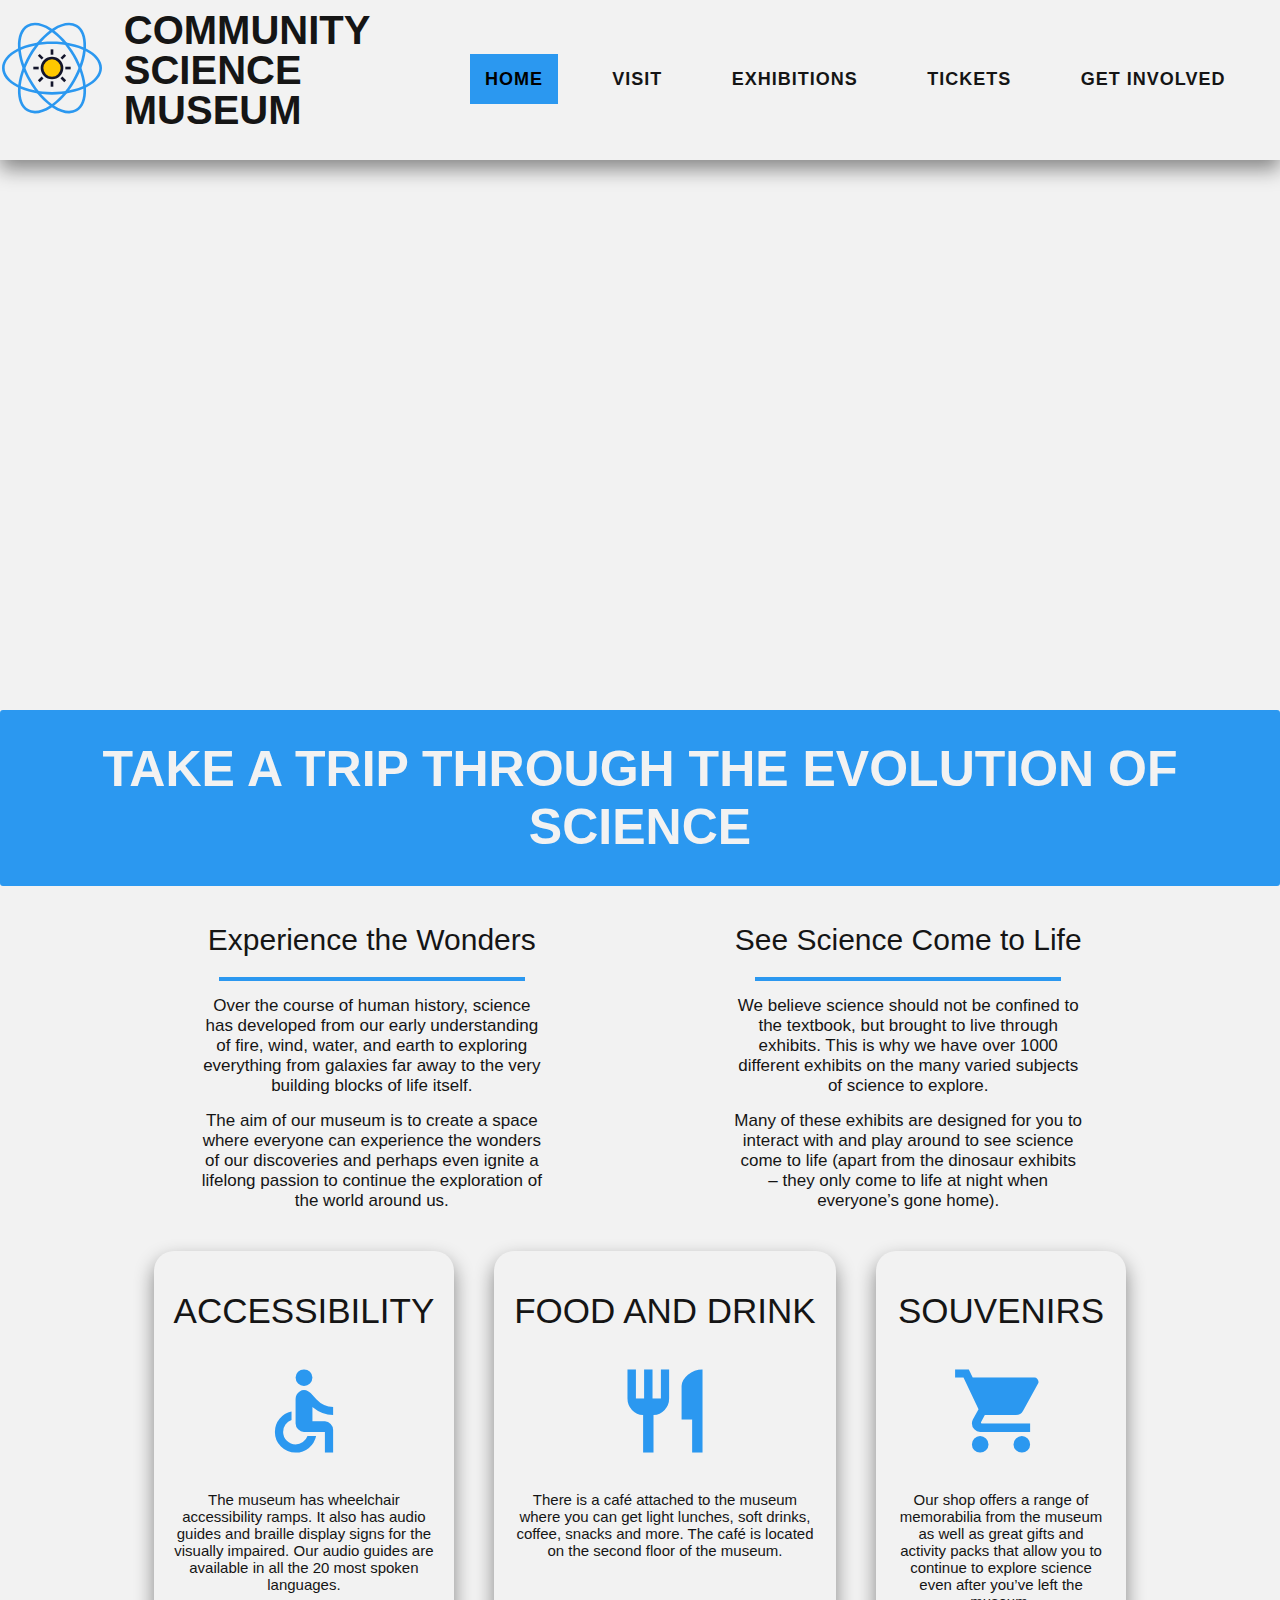
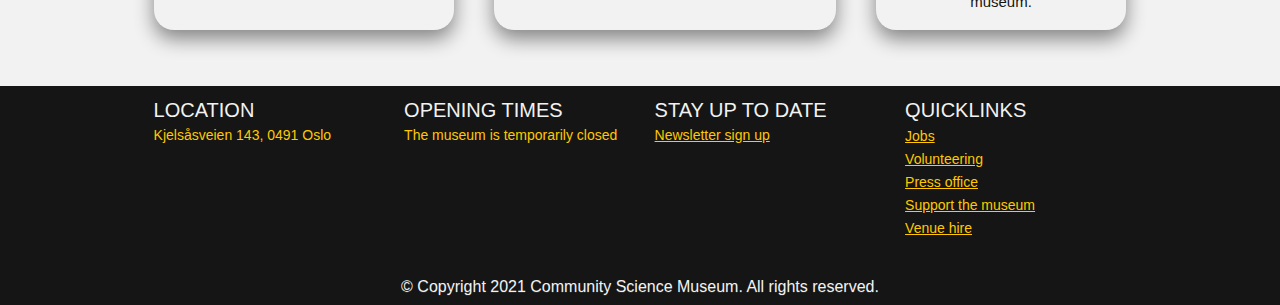
==== commit 5d24b162: "Added active class for hamburger navigation" ====
--- a/semesterproject/index.html
+++ b/semesterproject/index.html
@@ -1,287 +1,287 @@
 <!DOCTYPE html>
 <html lang="en">
-	<head>
-		<meta charset="UTF-8" />
-		<meta name="author" content="Herman Randem" />
-		<meta name="viewport" content="width=device-width, initial-scale=1.0" />
-		<meta
-			name="description"
-			content="Community Science Museum is a community where anyone can experience the evolution of science through exciting exhibitions and informative guides. We have special events and programs for kids, teachers and researchers."
-		/>
-		<!-- Hotjar Tracking Code for https://priceless-kepler-47f0bd.netlify.app/index.html -->
-		<script>
-			(function (h, o, t, j, a, r) {
-				h.hj =
-					h.hj ||
-					function () {
-						(h.hj.q = h.hj.q || []).push(arguments);
-					};
-				h._hjSettings = { hjid: 2417031, hjsv: 6 };
-				a = o.getElementsByTagName("head")[0];
-				r = o.createElement("script");
-				r.async = 1;
-				r.src = t + h._hjSettings.hjid + j + h._hjSettings.hjsv;
-				a.appendChild(r);
-			})(window, document, "https://static.hotjar.com/c/hotjar-", ".js?sv=");
-		</script>
+  <head>
+    <meta charset="UTF-8" />
+    <meta name="author" content="Herman Randem" />
+    <meta name="viewport" content="width=device-width, initial-scale=1.0" />
+    <meta
+      name="description"
+      content="Community Science Museum is a community where anyone can experience the evolution of science through exciting exhibitions and informative guides. We have special events and programs for kids, teachers and researchers."
+    />
+    <!-- Hotjar Tracking Code for https://priceless-kepler-47f0bd.netlify.app/index.html -->
+    <script>
+      (function (h, o, t, j, a, r) {
+        h.hj =
+          h.hj ||
+          function () {
+            (h.hj.q = h.hj.q || []).push(arguments);
+          };
+        h._hjSettings = { hjid: 2417031, hjsv: 6 };
+        a = o.getElementsByTagName("head")[0];
+        r = o.createElement("script");
+        r.async = 1;
+        r.src = t + h._hjSettings.hjid + j + h._hjSettings.hjsv;
+        a.appendChild(r);
+      })(window, document, "https://static.hotjar.com/c/hotjar-", ".js?sv=");
+    </script>
 
-		<script type="text/javascript" src="js/index.js"></script>
-		<link href="styles/index.css" rel="stylesheet" />
-		<link href="styles/core.css" rel="stylesheet" />
-		<link
-			rel="stylesheet"
-			rel="preload"
-			href="https://fonts.googleapis.com/icon?family=Material+Icons"
-		/>
-		<title>Community Science Museum</title>
-	</head>
-	<body>
-		<!-- HEADER START -->
-		<header>
-			<div id="logo">
-				<a
-					alt="Community Science Museum logo."
-					href="index.html"
-					aria-label="Community Science Museum logo."
-				>
-					<svg
-						xmlns="http://www.w3.org/2000/svg"
-						width="150"
-						height="136.08"
-						viewBox="0 0 150 136.08"
-					>
-						<g id="Logo" transform="translate(-53 -59.96)">
-							<rect
-								id="Rectangle_8"
-								data-name="Rectangle 8"
-								width="4"
-								height="8"
-								transform="translate(126 148)"
-								fill="#13152b"
-							/>
-							<rect
-								id="Rectangle_9"
-								data-name="Rectangle 9"
-								width="4"
-								height="8"
-								transform="translate(126 100)"
-								fill="#13152b"
-							/>
-							<rect
-								id="Rectangle_10"
-								data-name="Rectangle 10"
-								width="8"
-								height="4"
-								transform="translate(100 126)"
-								fill="#13152b"
-							/>
-							<rect
-								id="Rectangle_11"
-								data-name="Rectangle 11"
-								width="8"
-								height="4"
-								transform="translate(148 126)"
-								fill="#13152b"
-							/>
-							<rect
-								id="Rectangle_12"
-								data-name="Rectangle 12"
-								width="8.004"
-								height="4"
-								transform="translate(143.546 140.726) rotate(45)"
-								fill="#13152b"
-							/>
-							<rect
-								id="Rectangle_13"
-								data-name="Rectangle 13"
-								width="8.004"
-								height="4"
-								transform="translate(109.606 106.786) rotate(45)"
-								fill="#13152b"
-							/>
-							<rect
-								id="Rectangle_14"
-								data-name="Rectangle 14"
-								width="4"
-								height="8.004"
-								transform="translate(112.445 140.725) rotate(45)"
-								fill="#13152b"
-							/>
-							<rect
-								id="Rectangle_15"
-								data-name="Rectangle 15"
-								width="4"
-								height="8.004"
-								transform="translate(146.383 106.786) rotate(45)"
-								fill="#13152b"
-							/>
-							<path
-								id="Path_1"
-								data-name="Path 1"
-								d="M153.47,196.04c-7.24,0-15.424-2.77-23.984-8.229-13.369-8.525-26.188-22.671-36.1-39.831S77.643,112.647,76.944,96.806C76.225,80.5,81.038,68.51,90.5,63.048s22.249-3.635,36.012,5.141C139.878,76.714,152.7,90.86,162.6,108.02s15.748,35.333,16.447,51.174c.719,16.308-4.1,28.3-13.554,33.757A23.715,23.715,0,0,1,153.47,196.04ZM102.548,63.96A19.816,19.816,0,0,0,92.5,66.512c-8.1,4.678-12.208,15.374-11.558,30.117.671,15.21,6.323,32.737,15.916,49.351s21.943,30.271,34.78,38.458c12.443,7.935,23.757,9.727,31.861,5.05s12.208-15.374,11.558-30.117c-.671-15.21-6.323-32.737-15.916-49.351S137.2,79.749,124.358,71.562c-7.9-5.04-15.351-7.6-21.81-7.6Z"
-								fill="#2b98f0"
-							/>
-							<path
-								id="Path_2"
-								data-name="Path 2"
-								d="M102.53,196.04A23.715,23.715,0,0,1,90.5,192.952c-9.459-5.461-14.272-17.45-13.554-33.757.7-15.841,6.54-34.015,16.447-51.174s22.726-31.305,36.1-39.831c13.762-8.775,26.553-10.6,36.012-5.141s14.272,17.45,13.554,33.757c-.7,15.841-6.54,34.015-16.447,51.174s-22.726,31.305-36.1,39.831c-8.56,5.458-16.744,8.229-23.985,8.229ZM153.452,63.96c-6.459,0-13.906,2.562-21.811,7.6-12.837,8.187-25.188,21.844-34.78,38.458s-15.245,34.14-15.916,49.351c-.65,14.743,3.454,25.439,11.558,30.117s19.417,2.885,31.861-5.05c12.837-8.187,25.188-21.844,34.78-38.458s15.245-34.14,15.916-49.351c.65-14.743-3.454-25.439-11.558-30.117a19.82,19.82,0,0,0-10.05-2.552Z"
-								fill="#2b98f0"
-							/>
-							<path
-								id="Path_3"
-								data-name="Path 3"
-								d="M128,167.96c-19.814,0-38.474-4.029-52.541-11.344C60.976,149.085,53,138.922,53,128s7.976-21.085,22.459-28.616C89.526,92.069,108.186,88.04,128,88.04s38.474,4.029,52.541,11.344C195.024,106.915,203,117.078,203,128s-7.976,21.085-22.459,28.616C166.474,163.931,147.814,167.96,128,167.96Zm0-75.92c-39.149,0-71,16.131-71,35.96s31.851,35.96,71,35.96,71-16.131,71-35.96-31.851-35.96-71-35.96Z"
-								fill="#2b98f0"
-							/>
-							<circle
-								id="Ellipse_1"
-								data-name="Ellipse 1"
-								cx="15"
-								cy="15"
-								r="15"
-								transform="translate(113 113)"
-								fill="#FFC800"
-							/>
-							<path
-								id="Path_4"
-								data-name="Path 4"
-								d="M128,145a17,17,0,1,1,17-17A17.019,17.019,0,0,1,128,145Zm0-30a13,13,0,1,0,13,13A13.015,13.015,0,0,0,128,115Z"
-								fill="#13152b"
-							/>
-						</g>
-					</svg>
-				</a>
-			</div>
-			<a href="index.html">
-				<div class="bannerwrap">
-					<h1 class="banner">community</h1>
-					<h2 class="banner">science</h2>
-					<h3 class="banner">museum</h3>
-				</div>
-			</a>
-			<div class="navbar">
-				<ul>
-					<li><a class="current" href="index.html">Home</a></li>
-					<li><a href="visit.html">Visit</a></li>
-					<li><a href="exhibitions.html">Exhibitions</a></li>
-					<li><a href="tickets.html">Tickets</a></li>
-					<li><a href="getinvolved.html">Get involved</a></li>
-				</ul>
-			</div>
-			<div class="hamburger">
-				<i onclick="check()" class="material-icons"> menu </i>
-			</div>
-			<div class="hamburgerout hidden" id="hambu">
-				<ul>
-					<a href="index.html"><li>Home</li></a>
-					<a href="visit.html"><li>Visit</li></a>
-					<a href="exhibitions.html"><li>Exhibitions</li></a>
-					<a href="tickets.html"><li>Tickets</li></a>
-					<a href="getinvolved.html"><li>Get involved</li></a>
-				</ul>
-			</div>
-		</header>
-		<!-- HEADER END -->
-		<main>
-			<div class="welcome">
-				<div class="headline">
-					<h4 class="audiohead">
-						take a trip through the evolution of science
-					</h4>
-				</div>
-			</div>
-			<div class="board">
-				<div class="exp">
-					<h5 class="boardhead">Experience the Wonders</h5>
-					<div class="breakline"></div>
-					<p class="subtext">
-						Over the course of human history, science has developed from our
-						early understanding of fire, wind, water, and earth to exploring
-						everything from galaxies far away to the very building blocks of
-						life itself.
-					</p>
-					<p class="subtext">
-						The aim of our museum is to create a space where everyone can
-						experience the wonders of our discoveries and perhaps even ignite a
-						lifelong passion to continue the exploration of the world around us.
-					</p>
-				</div>
-				<div class="life">
-					<h6 class="boardhead">See Science Come to Life</h6>
-					<div class="breakline"></div>
-					<p class="subtext">
-						We believe science should not be confined to the textbook, but
-						brought to live through exhibits. This is why we have over 1000
-						different exhibits on the many varied subjects of science to
-						explore.
-					</p>
-					<p class="subtext">
-						Many of these exhibits are designed for you to interact with and
-						play around to see science come to life (apart from the dinosaur
-						exhibits – they only come to life at night when everyone’s gone
-						home).
-					</p>
-				</div>
-			</div>
-			<div class="facilitygrid">
-				<div class="access">
-					<h7 class="secondhead">Accessibility</h7>
-					<span class="material-icons"> accessible </span>
-					<p class="secondp">
-						The museum has wheelchair accessibility ramps. It also has audio
-						guides and braille display signs for the visually impaired. Our
-						audio guides are available in all the 20 most spoken languages.
-					</p>
-				</div>
-				<div class="consume">
-					<h8 class="secondhead">Food and drink</h8>
-					<span class="material-icons"> restaurant </span>
-					<p class="secondp">
-						There is a café attached to the museum where you can get light
-						lunches, soft drinks, coffee, snacks and more. The café is located
-						on the second floor of the museum.
-					</p>
-				</div>
-				<div class="shop">
-					<h9 class="secondhead">Souvenirs</h9>
-					<span class="material-icons"> local_grocery_store </span>
-					<p class="secondp">
-						Our shop offers a range of memorabilia from the museum as well as
-						great gifts and activity packs that allow you to continue to explore
-						science even after you’ve left the museum.
-					</p>
-				</div>
-			</div>
-		</main>
-		<!-- FooTer -->
-		<footer>
-			<div class="footerpart1">
-				<h6 class="footerhead">Location</h6>
-				<p class="footerp">Kjelsåsveien 143, 0491 Oslo</p>
-			</div>
-			<div class="footerpart2">
-				<h7 class="footerhead">Opening times</h7>
-				<p class="footerp">The museum is temporarily closed</p>
-			</div>
-			<div class="footerpart3">
-				<h8 class="footerhead">Stay up to date</h8>
-				<a href="#">Newsletter sign up</a>
-			</div>
-			<div class="footerpart4">
-				<h9 class="footerhead">Quicklinks</h9>
-				<ul>
-					<li><a href="getinvolved.html">Jobs</a></li>
-					<li><a href="getinvolved.html">Volunteering</a></li>
-					<li><a href="#">Press office</a></li>
-					<li><a href="getinvolved.html">Support the museum</a></li>
-					<li><a href="#">Venue hire</a></li>
-				</ul>
-			</div>
-			<div class="footercopy">
-				<p class="cp-text">
-					© Copyright 2021 Community Science Museum. All rights reserved.
-				</p>
-			</div>
-		</footer>
-	</body>
+    <script type="text/javascript" src="js/index.js"></script>
+    <link href="styles/index.css" rel="stylesheet" />
+    <link href="styles/core.css" rel="stylesheet" />
+    <link
+      rel="stylesheet"
+      rel="preload"
+      href="https://fonts.googleapis.com/icon?family=Material+Icons"
+    />
+    <title>Community Science Museum</title>
+  </head>
+  <body>
+    <!-- HEADER START -->
+    <header>
+      <div id="logo">
+        <a
+          alt="Community Science Museum logo."
+          href="index.html"
+          aria-label="Community Science Museum logo."
+        >
+          <svg
+            xmlns="http://www.w3.org/2000/svg"
+            width="150"
+            height="136.08"
+            viewBox="0 0 150 136.08"
+          >
+            <g id="Logo" transform="translate(-53 -59.96)">
+              <rect
+                id="Rectangle_8"
+                data-name="Rectangle 8"
+                width="4"
+                height="8"
+                transform="translate(126 148)"
+                fill="#13152b"
+              />
+              <rect
+                id="Rectangle_9"
+                data-name="Rectangle 9"
+                width="4"
+                height="8"
+                transform="translate(126 100)"
+                fill="#13152b"
+              />
+              <rect
+                id="Rectangle_10"
+                data-name="Rectangle 10"
+                width="8"
+                height="4"
+                transform="translate(100 126)"
+                fill="#13152b"
+              />
+              <rect
+                id="Rectangle_11"
+                data-name="Rectangle 11"
+                width="8"
+                height="4"
+                transform="translate(148 126)"
+                fill="#13152b"
+              />
+              <rect
+                id="Rectangle_12"
+                data-name="Rectangle 12"
+                width="8.004"
+                height="4"
+                transform="translate(143.546 140.726) rotate(45)"
+                fill="#13152b"
+              />
+              <rect
+                id="Rectangle_13"
+                data-name="Rectangle 13"
+                width="8.004"
+                height="4"
+                transform="translate(109.606 106.786) rotate(45)"
+                fill="#13152b"
+              />
+              <rect
+                id="Rectangle_14"
+                data-name="Rectangle 14"
+                width="4"
+                height="8.004"
+                transform="translate(112.445 140.725) rotate(45)"
+                fill="#13152b"
+              />
+              <rect
+                id="Rectangle_15"
+                data-name="Rectangle 15"
+                width="4"
+                height="8.004"
+                transform="translate(146.383 106.786) rotate(45)"
+                fill="#13152b"
+              />
+              <path
+                id="Path_1"
+                data-name="Path 1"
+                d="M153.47,196.04c-7.24,0-15.424-2.77-23.984-8.229-13.369-8.525-26.188-22.671-36.1-39.831S77.643,112.647,76.944,96.806C76.225,80.5,81.038,68.51,90.5,63.048s22.249-3.635,36.012,5.141C139.878,76.714,152.7,90.86,162.6,108.02s15.748,35.333,16.447,51.174c.719,16.308-4.1,28.3-13.554,33.757A23.715,23.715,0,0,1,153.47,196.04ZM102.548,63.96A19.816,19.816,0,0,0,92.5,66.512c-8.1,4.678-12.208,15.374-11.558,30.117.671,15.21,6.323,32.737,15.916,49.351s21.943,30.271,34.78,38.458c12.443,7.935,23.757,9.727,31.861,5.05s12.208-15.374,11.558-30.117c-.671-15.21-6.323-32.737-15.916-49.351S137.2,79.749,124.358,71.562c-7.9-5.04-15.351-7.6-21.81-7.6Z"
+                fill="#2b98f0"
+              />
+              <path
+                id="Path_2"
+                data-name="Path 2"
+                d="M102.53,196.04A23.715,23.715,0,0,1,90.5,192.952c-9.459-5.461-14.272-17.45-13.554-33.757.7-15.841,6.54-34.015,16.447-51.174s22.726-31.305,36.1-39.831c13.762-8.775,26.553-10.6,36.012-5.141s14.272,17.45,13.554,33.757c-.7,15.841-6.54,34.015-16.447,51.174s-22.726,31.305-36.1,39.831c-8.56,5.458-16.744,8.229-23.985,8.229ZM153.452,63.96c-6.459,0-13.906,2.562-21.811,7.6-12.837,8.187-25.188,21.844-34.78,38.458s-15.245,34.14-15.916,49.351c-.65,14.743,3.454,25.439,11.558,30.117s19.417,2.885,31.861-5.05c12.837-8.187,25.188-21.844,34.78-38.458s15.245-34.14,15.916-49.351c.65-14.743-3.454-25.439-11.558-30.117a19.82,19.82,0,0,0-10.05-2.552Z"
+                fill="#2b98f0"
+              />
+              <path
+                id="Path_3"
+                data-name="Path 3"
+                d="M128,167.96c-19.814,0-38.474-4.029-52.541-11.344C60.976,149.085,53,138.922,53,128s7.976-21.085,22.459-28.616C89.526,92.069,108.186,88.04,128,88.04s38.474,4.029,52.541,11.344C195.024,106.915,203,117.078,203,128s-7.976,21.085-22.459,28.616C166.474,163.931,147.814,167.96,128,167.96Zm0-75.92c-39.149,0-71,16.131-71,35.96s31.851,35.96,71,35.96,71-16.131,71-35.96-31.851-35.96-71-35.96Z"
+                fill="#2b98f0"
+              />
+              <circle
+                id="Ellipse_1"
+                data-name="Ellipse 1"
+                cx="15"
+                cy="15"
+                r="15"
+                transform="translate(113 113)"
+                fill="#FFC800"
+              />
+              <path
+                id="Path_4"
+                data-name="Path 4"
+                d="M128,145a17,17,0,1,1,17-17A17.019,17.019,0,0,1,128,145Zm0-30a13,13,0,1,0,13,13A13.015,13.015,0,0,0,128,115Z"
+                fill="#13152b"
+              />
+            </g>
+          </svg>
+        </a>
+      </div>
+      <a href="index.html">
+        <div class="bannerwrap">
+          <h1 class="banner">community</h1>
+          <h2 class="banner">science</h2>
+          <h3 class="banner">museum</h3>
+        </div>
+      </a>
+      <div class="navbar">
+        <ul>
+          <li><a class="current" href="index.html">Home</a></li>
+          <li><a href="visit.html">Visit</a></li>
+          <li><a href="exhibitions.html">Exhibitions</a></li>
+          <li><a href="tickets.html">Tickets</a></li>
+          <li><a href="getinvolved.html">Get involved</a></li>
+        </ul>
+      </div>
+      <div class="hamburger">
+        <i onclick="check()" class="material-icons"> menu </i>
+      </div>
+      <div class="hamburgerout hidden" id="hambu">
+        <ul>
+          <a href="index.html"><li class="hamburgeractive">Home</li></a>
+          <a href="visit.html"><li>Visit</li></a>
+          <a href="exhibitions.html"><li>Exhibitions</li></a>
+          <a href="tickets.html"><li>Tickets</li></a>
+          <a href="getinvolved.html"><li>Get involved</li></a>
+        </ul>
+      </div>
+    </header>
+    <!-- HEADER END -->
+    <main>
+      <div class="welcome">
+        <div class="headline">
+          <h4 class="audiohead">
+            take a trip through the evolution of science
+          </h4>
+        </div>
+      </div>
+      <div class="board">
+        <div class="exp">
+          <h5 class="boardhead">Experience the Wonders</h5>
+          <div class="breakline"></div>
+          <p class="subtext">
+            Over the course of human history, science has developed from our
+            early understanding of fire, wind, water, and earth to exploring
+            everything from galaxies far away to the very building blocks of
+            life itself.
+          </p>
+          <p class="subtext">
+            The aim of our museum is to create a space where everyone can
+            experience the wonders of our discoveries and perhaps even ignite a
+            lifelong passion to continue the exploration of the world around us.
+          </p>
+        </div>
+        <div class="life">
+          <h6 class="boardhead">See Science Come to Life</h6>
+          <div class="breakline"></div>
+          <p class="subtext">
+            We believe science should not be confined to the textbook, but
+            brought to live through exhibits. This is why we have over 1000
+            different exhibits on the many varied subjects of science to
+            explore.
+          </p>
+          <p class="subtext">
+            Many of these exhibits are designed for you to interact with and
+            play around to see science come to life (apart from the dinosaur
+            exhibits – they only come to life at night when everyone’s gone
+            home).
+          </p>
+        </div>
+      </div>
+      <div class="facilitygrid">
+        <div class="access">
+          <h7 class="secondhead">Accessibility</h7>
+          <span class="material-icons"> accessible </span>
+          <p class="secondp">
+            The museum has wheelchair accessibility ramps. It also has audio
+            guides and braille display signs for the visually impaired. Our
+            audio guides are available in all the 20 most spoken languages.
+          </p>
+        </div>
+        <div class="consume">
+          <h8 class="secondhead">Food and drink</h8>
+          <span class="material-icons"> restaurant </span>
+          <p class="secondp">
+            There is a café attached to the museum where you can get light
+            lunches, soft drinks, coffee, snacks and more. The café is located
+            on the second floor of the museum.
+          </p>
+        </div>
+        <div class="shop">
+          <h9 class="secondhead">Souvenirs</h9>
+          <span class="material-icons"> local_grocery_store </span>
+          <p class="secondp">
+            Our shop offers a range of memorabilia from the museum as well as
+            great gifts and activity packs that allow you to continue to explore
+            science even after you’ve left the museum.
+          </p>
+        </div>
+      </div>
+    </main>
+    <!-- FooTer -->
+    <footer>
+      <div class="footerpart1">
+        <h6 class="footerhead">Location</h6>
+        <p class="footerp">Kjelsåsveien 143, 0491 Oslo</p>
+      </div>
+      <div class="footerpart2">
+        <h7 class="footerhead">Opening times</h7>
+        <p class="footerp">The museum is temporarily closed</p>
+      </div>
+      <div class="footerpart3">
+        <h8 class="footerhead">Stay up to date</h8>
+        <a href="#">Newsletter sign up</a>
+      </div>
+      <div class="footerpart4">
+        <h9 class="footerhead">Quicklinks</h9>
+        <ul>
+          <li><a href="getinvolved.html">Jobs</a></li>
+          <li><a href="getinvolved.html">Volunteering</a></li>
+          <li><a href="#">Press office</a></li>
+          <li><a href="getinvolved.html">Support the museum</a></li>
+          <li><a href="#">Venue hire</a></li>
+        </ul>
+      </div>
+      <div class="footercopy">
+        <p class="cp-text">
+          © Copyright 2021 Community Science Museum. All rights reserved.
+        </p>
+      </div>
+    </footer>
+  </body>
 </html>
--- a/semesterproject/styles/core.css
+++ b/semesterproject/styles/core.css
@@ -128,13 +128,17 @@
   background-color: var(--altblue);
   color: white;
 }
+.hamburgeractive {
+  background-color: var(--altblue);
+  color: #000;
+}
 .navbar {
   display: flex;
 }
 .navbar ul {
-  margin: 0px;
   display: flex;
   width: 100%;
+  margin: 0px;
   margin-top: 69px;
   justify-content: space-evenly;
 }
@@ -150,8 +154,6 @@
 .navbar li a {
   font-weight: 600;
   color: var(--coal);
-  position: absolute;
-  bottom: 0;
   padding: 15px;
   font-size: 18px;
   -webkit-transition: 0.2s ease;
